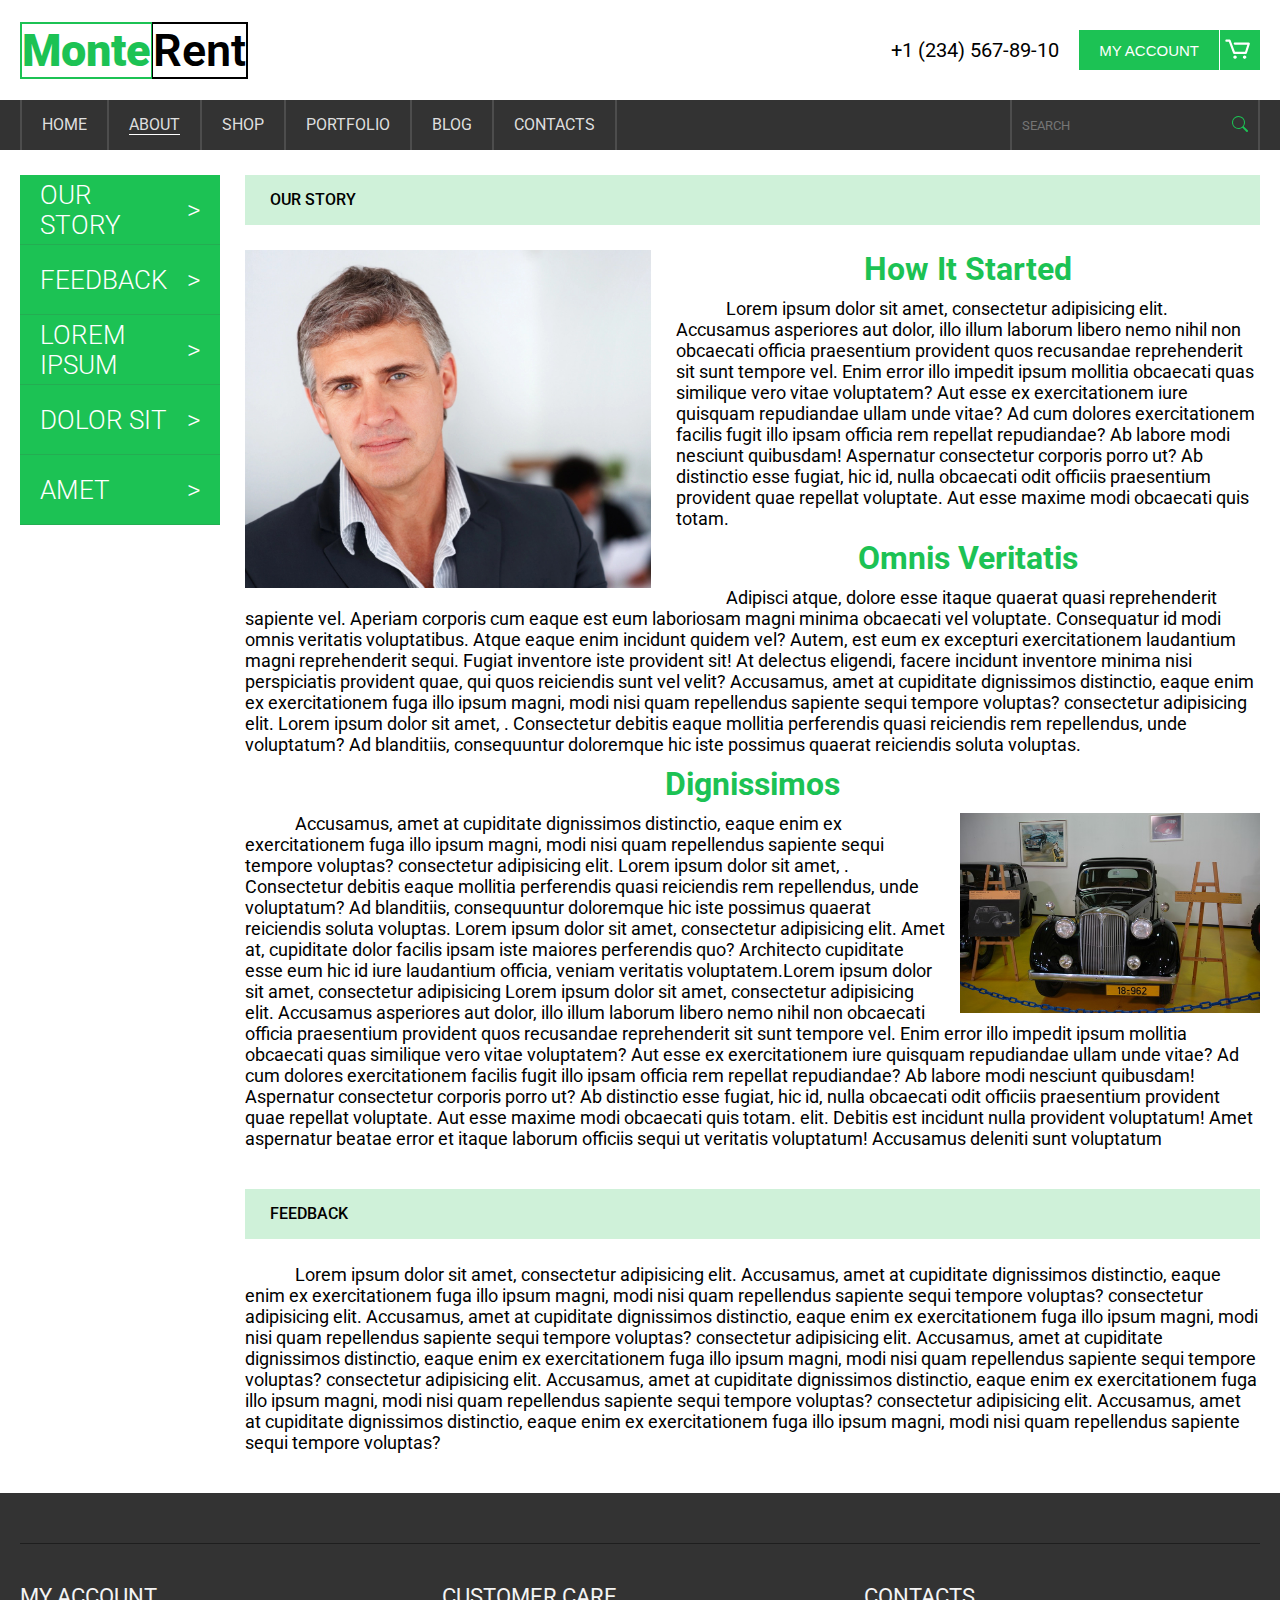
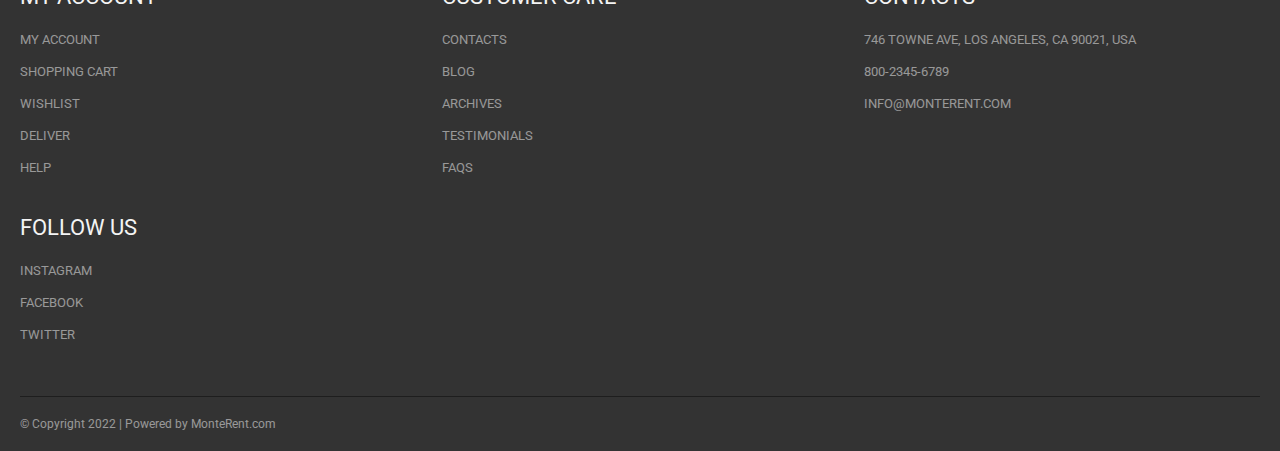
==== about.html @ 66246484 "making about-page" ====
<!DOCTYPE html>
<html lang="en">
<head>
    <meta charset="UTF-8">
    <title>About</title>
    <link href="style/about.css" rel="stylesheet">
    <link rel="preconnect" href="https://fonts.googleapis.com">
    <link rel="preconnect" href="https://fonts.gstatic.com" crossorigin>
    <link href="https://fonts.googleapis.com/css2?family=Roboto:ital,wght@0,100;0,300;0,400;0,500;0,700;0,900;1,100;1,300;1,400;1,500;1,700;1,900&display=swap" rel="stylesheet">
</head>
<body>

<header class="header">

    <div class="container">

        <div class="header__upper">

            <a class="link" href="#">
                <div class="logo">
                    <div class="logo__part-monte">Monte</div>
                    <div class="logo__part-rent">Rent</div>
                </div>
            </a>

            <div class="header__info">

                <a class="link" href="#">
                    <div class="header__tel  hover">
                        +1 (234) 567-89-10
                    </div>
                </a>

                <div class="header__buttons">

                    <button class="header__acc-button  green-button">
                        <a class="link" href="#">
                            <p class="green-button__text">my account</p>
                        </a>
                    </button>

                    <button class="header__cart-button  green-button">
                        <a class="link" href="#">
                            <svg class="green-button__svg"
                                 xmlns="http://www.w3.org/2000/svg"
                                 width="40" height="40"
                                 viewBox="-20 -10 150 120">
                                <path d="M91.8 27.3 81.1 61c-.8 2.4-2.9 4-5.4 4H34.4c-2.4 0-4.7-1.5-5.5-3.7L13.1 19H4c-2.2 0-4-1.8-4-4s1.8-4 4-4h11.9c1.7 0 3.2 1.1 3.8 2.7L36 57h38l8.5-27H35.4c-2.2 0-4-1.8-4-4s1.8-4 4-4H88c1.3 0 2.5.7 3.2 1.7.8 1 1 2.4.6 3.6zm-55.4 43c-1.7 0-3.4.7-4.6 1.9-1.2 1.2-1.9 2.9-1.9 4.6 0 1.7.7 3.4 1.9 4.6 1.2 1.2 2.9 1.9 4.6 1.9s3.4-.7 4.6-1.9c1.2-1.2 1.9-2.9 1.9-4.6 0-1.7-.7-3.4-1.9-4.6-1.2-1.2-2.9-1.9-4.6-1.9zm35.9 0c-1.7 0-3.4.7-4.6 1.9s-1.9 2.9-1.9 4.6c0 1.7.7 3.4 1.9 4.6 1.2 1.2 2.9 1.9 4.6 1.9 1.7 0 3.4-.7 4.6-1.9 1.2-1.2 1.9-2.9 1.9-4.6 0-1.7-.7-3.4-1.9-4.6s-2.9-1.9-4.6-1.9z"/>
                            </svg>
                        </a>
                    </button>

                </div>

            </div>

        </div>

    </div>



    <div class="header__lower">
        <div class="container">
            <div class="header__lower-inner">


                <nav class="menu">
                    <ul class="menu-list  ul">
                        <li class="menu__item">
                            <a class="link" href="home.html">home</a>
                            <div class="menu__link-underline">
                            </div>
                        </li>
                        <li class="menu__item">
                            <a class="link" href="#">about</a>
                            <div class="menu__link-underline
                                        menu__link-underline--active"></div>
                        </li>
                        <li class="menu__item">
                            <a class="link" href="#">shop</a>
                            <div class="menu__link-underline"></div>
                        </li>
                        <li class="menu__item">
                            <a class="link" href="#">portfolio</a>
                            <div class="menu__link-underline"></div>
                        </li>
                        <li class="menu__item">
                            <a class="link" href="#">blog</a>
                            <div class="menu__link-underline"></div>
                        </li>
                        <li class="menu__item  menu__last-item">
                            <a class="link" href="#">contacts</a>
                            <div class="menu__link-underline"></div>
                        </li>
                    </ul>
                </nav>


                <div class="header__form">
                    <input class="header__search-input" placeholder="SEARCH">
                    <svg class="header__magnifier-icon hover"
                         xmlns="http://www.w3.org/2000/svg"
                         width="18" height="18"
                         fill="#1cc254" viewBox="0 0 18 18">
                        <path d="M11.742 10.344a6.5 6.5 0 1 0-1.397 1.398h-.001c.03.04.062.078.098.115l3.85 3.85a1 1 0 0 0 1.415-1.414l-3.85-3.85a1.007 1.007 0 0 0-.115-.1zM12 6.5a5.5 5.5 0 1 1-11 0 5.5 5.5 0 0 1 11 0z" />
                    </svg>
                </div>

            </div>
        </div>
    </div>
</header>




<div class="container">
    <section class="main">

        <div class="main__vertical-menu-wrapper">
            <div class="vertical-menu  main__vertical-menu">

                <a class="link" href="#">
                    <div class="vertical-menu__item">
                        <p class="vertical-menu__item-title">our story</p>
                        <p class="vertical-menu__arrow">></p>
                    </div>
                </a>

                <a class="link" href="#">
                    <div class="vertical-menu__item">
                        <p class="vertical-menu__item-title">feedback</p>
                        <p class="vertical-menu__arrow">></p>
                    </div>
                </a>

                <a class="link" href="#">
                    <div class="vertical-menu__item">
                        <p class="vertical-menu__item-title">lorem ipsum</p>
                        <p class="vertical-menu__arrow">></p>
                    </div>
                </a>

                <a class="link" href="#">
                    <div class="vertical-menu__item">
                        <p class="vertical-menu__item-title">dolor sit</p>
                        <p class="vertical-menu__arrow">></p>
                    </div>
                </a>

                <a class="link" href="#">
                    <div class="vertical-menu__item">
                        <p class="vertical-menu__item-title">amet</p>
                        <p class="vertical-menu__arrow">></p>
                    </div>
                </a>


            </div>
        </div>


        <div class="main__content" >

            <section class="main__content-section">
                <div class="topic-label">our story</div>
                <img class="main__person-img" src="img/man.jpg">
                <h1 class="main__text-heading">How It Started</h1>
                <p class="main__text">
                    Lorem ipsum dolor sit amet, consectetur adipisicing elit. Accusamus asperiores aut dolor, illo illum laborum libero nemo nihil non obcaecati officia praesentium provident quos recusandae reprehenderit sit sunt tempore vel.
                    Enim error illo impedit ipsum mollitia obcaecati quas similique vero vitae voluptatem? Aut esse ex exercitationem iure quisquam repudiandae ullam unde vitae?
                    Ad cum dolores exercitationem facilis fugit illo ipsam officia rem repellat repudiandae? Ab labore modi nesciunt quibusdam! Aspernatur consectetur corporis porro ut?
                    Ab distinctio esse fugiat, hic id, nulla obcaecati odit officiis praesentium provident quae repellat voluptate. Aut esse maxime modi obcaecati quis totam.
                </p>
                <h1 class="main__text-heading">Omnis Veritatis</h1>
                <p class="main__text">
                    Adipisci atque, dolore esse itaque quaerat quasi reprehenderit sapiente vel. Aperiam corporis cum eaque est eum laboriosam magni minima obcaecati vel voluptate.
                    Consequatur id modi omnis veritatis voluptatibus. Atque eaque enim incidunt quidem vel? Autem, est eum ex excepturi exercitationem laudantium magni reprehenderit sequi.
                    Fugiat inventore iste provident sit! At delectus eligendi, facere incidunt inventore minima nisi perspiciatis provident quae, qui quos reiciendis sunt vel velit?
                    Accusamus, amet at cupiditate dignissimos distinctio, eaque enim ex exercitationem fuga illo ipsum magni, modi nisi quam repellendus sapiente sequi tempore voluptas?
                    consectetur adipisicing elit. Lorem ipsum dolor sit amet, . Consectetur debitis eaque mollitia perferendis quasi reiciendis rem repellendus, unde voluptatum? Ad blanditiis, consequuntur doloremque hic iste possimus quaerat reiciendis soluta voluptas.
                </p>

                <h1 class="main__text-heading">Dignissimos</h1>
                <img class="main__old-auto-img" src="img/oldAuto.jpg">
                <p class="main__text">
                    Accusamus, amet at cupiditate dignissimos distinctio, eaque enim ex exercitationem fuga illo ipsum magni, modi nisi quam repellendus sapiente sequi tempore voluptas?
                    consectetur adipisicing elit. Lorem ipsum dolor sit amet, . Consectetur debitis eaque mollitia perferendis quasi reiciendis rem repellendus, unde voluptatum? Ad blanditiis, consequuntur doloremque hic iste possimus quaerat reiciendis soluta voluptas.
                    Lorem ipsum dolor sit amet, consectetur adipisicing elit. Amet at, cupiditate dolor facilis ipsam iste maiores perferendis quo? Architecto cupiditate esse eum hic id iure laudantium officia, veniam veritatis voluptatem.Lorem ipsum dolor sit amet, consectetur adipisicing
                    Lorem ipsum dolor sit amet, consectetur adipisicing elit. Accusamus asperiores aut dolor, illo illum laborum libero nemo nihil non obcaecati officia praesentium provident quos recusandae reprehenderit sit sunt tempore vel.
                    Enim error illo impedit ipsum mollitia obcaecati quas similique vero vitae voluptatem? Aut esse ex exercitationem iure quisquam repudiandae ullam unde vitae?
                    Ad cum dolores exercitationem facilis fugit illo ipsam officia rem repellat repudiandae? Ab labore modi nesciunt quibusdam! Aspernatur consectetur corporis porro ut?
                    Ab distinctio esse fugiat, hic id, nulla obcaecati odit officiis praesentium provident quae repellat voluptate. Aut esse maxime modi obcaecati quis totam.
                    elit. Debitis est incidunt nulla provident voluptatum! Amet aspernatur beatae error et itaque laborum officiis sequi ut veritatis voluptatum! Accusamus deleniti sunt voluptatum
                </p>

            </section>

            <section class="main__content-section">
                <div class="topic-label">feedback</div>
                <p class="main__text">
                    Lorem ipsum dolor sit amet, consectetur adipisicing elit. Accusamus, amet at cupiditate dignissimos distinctio, eaque enim ex exercitationem fuga illo ipsum magni, modi nisi quam repellendus sapiente sequi tempore voluptas?
                    consectetur adipisicing elit. Accusamus, amet at
                    cupiditate dignissimos distinctio, eaque enim ex
                    exercitationem fuga illo ipsum magni, modi nisi quam
                    repellendus sapiente sequi tempore voluptas? consectetur
                    adipisicing elit. Accusamus, amet at cupiditate dignissimos distinctio, eaque enim ex exercitationem fuga illo ipsum magni, modi nisi quam repellendus sapiente sequi tempore voluptas? consectetur adipisicing elit. Accusamus, amet at cupiditate dignissimos distinctio, eaque enim ex exercitationem fuga illo ipsum magni, modi nisi quam repellendus sapiente sequi tempore voluptas? consectetur adipisicing elit. Accusamus, amet at cupiditate dignissimos distinctio, eaque enim ex exercitationem fuga illo ipsum magni, modi nisi quam repellendus sapiente sequi tempore voluptas?
                </p>
            </section>

        </div>


    </section>
</div>






<footer class="footer">
    <div class="container">
        <div class="footer__inner">

            <div class="footer__column">
                <div class="footer__list-label">my account</div>

                <ul class="footer__list ul">
                    <li class="footer__list-item">
                        <a class="link" href="#">my account</a>
                    </li>
                    <li class="footer__list-item">
                        <a class="link" href="#">shopping cart</a>
                    </li>
                    <li class="footer__list-item">
                        <a class="link" href="#">wishlist</a>
                    </li>
                    <li class="footer__list-item">
                        <a class="link" href="#">deliver</a>
                    </li>
                    <li class="footer__list-item">
                        <a class="link" href="#">help</a>
                    </li>
                </ul>
            </div>

            <div class="footer__column">
                <div class="footer__list-label">customer care</div>

                <ul class="footer__list  ul">
                    <li class="footer__list-item">
                        <a class="link" href="#">contacts</a>
                    </li>
                    <li class="footer__list-item">
                        <a class="link" href="#">blog</a>
                    </li>
                    <li class="footer__list-item">
                        <a class="link" href="#">archives</a>
                    </li>
                    <li class="footer__list-item">
                        <a class="link" href="#">testimonials</a>
                    </li>
                    <li class="footer__list-item">
                        <a class="link" href="#">faqs</a>
                    </li>
                </ul>
            </div>

            <div class="footer__column">
                <div class="footer__list-label">contacts</div>

                <ul class="footer__list  ul">
                    <li class="footer__list-item">
                        <a class="link" href="#">746 Towne Ave, Los Angeles, CA 90021, USA</a>
                    </li>
                    <li class="footer__list-item">
                        <a class="link" href="#">800-2345-6789</a>
                    </li>
                    <li class="footer__list-item">
                        <a class="link" href="#">info@monterent.com</a>
                    </li>
                </ul>
            </div>

            <div class="footer__column">
                <div class="footer__list-label">follow us</div>

                <ul class="footer__list  ul">
                    <li class="footer__list-item">
                        <a class="link" href="#">instagram</a>
                    </li>
                    <li class="footer__list-item">
                        <a class="link" href="#">facebook</a>
                    </li>
                    <li class="footer__list-item">
                        <a class="link" href="#">twitter</a>
                    </li>
                </ul>
            </div>

        </div>

        <div class="footer__copyright">
            © Copyright 2022 | Powered by MonteRent.com
        </div>
    </div>
</footer>

</body>
</html>
---- style/about.css ----
@import url(elements.css);



.main {
    display: grid;
    grid-template-columns: 200px 1fr;
    column-gap: 25px;
}
    .main__vertical-menu {
        position: sticky;
        top: 25px;
        padding-bottom: 50px;
    }

    .main__content {
    }
        .main__content-section {
            display: inline-block;
            padding-bottom: 30px;
            width: 100%;
        }

            .main__person-img {
                float: left;
                width: 40%;
                min-width: 300px;
                object-fit: cover;
                margin-right:  25px;
            }

            .main__old-auto-img {
                float: right;
                width: 300px;
                object-fit: cover;
                margin-left: 15px;
            }

            .main__text-heading {
                color: #1cc254;
                text-align: center;
                margin-top: 0;
                margin-bottom: 10px
            }

            .main__text {
                text-indent: 50px;
                font-size: 18px;
                margin-top: 0;
                margin-bottom: 10px

            }
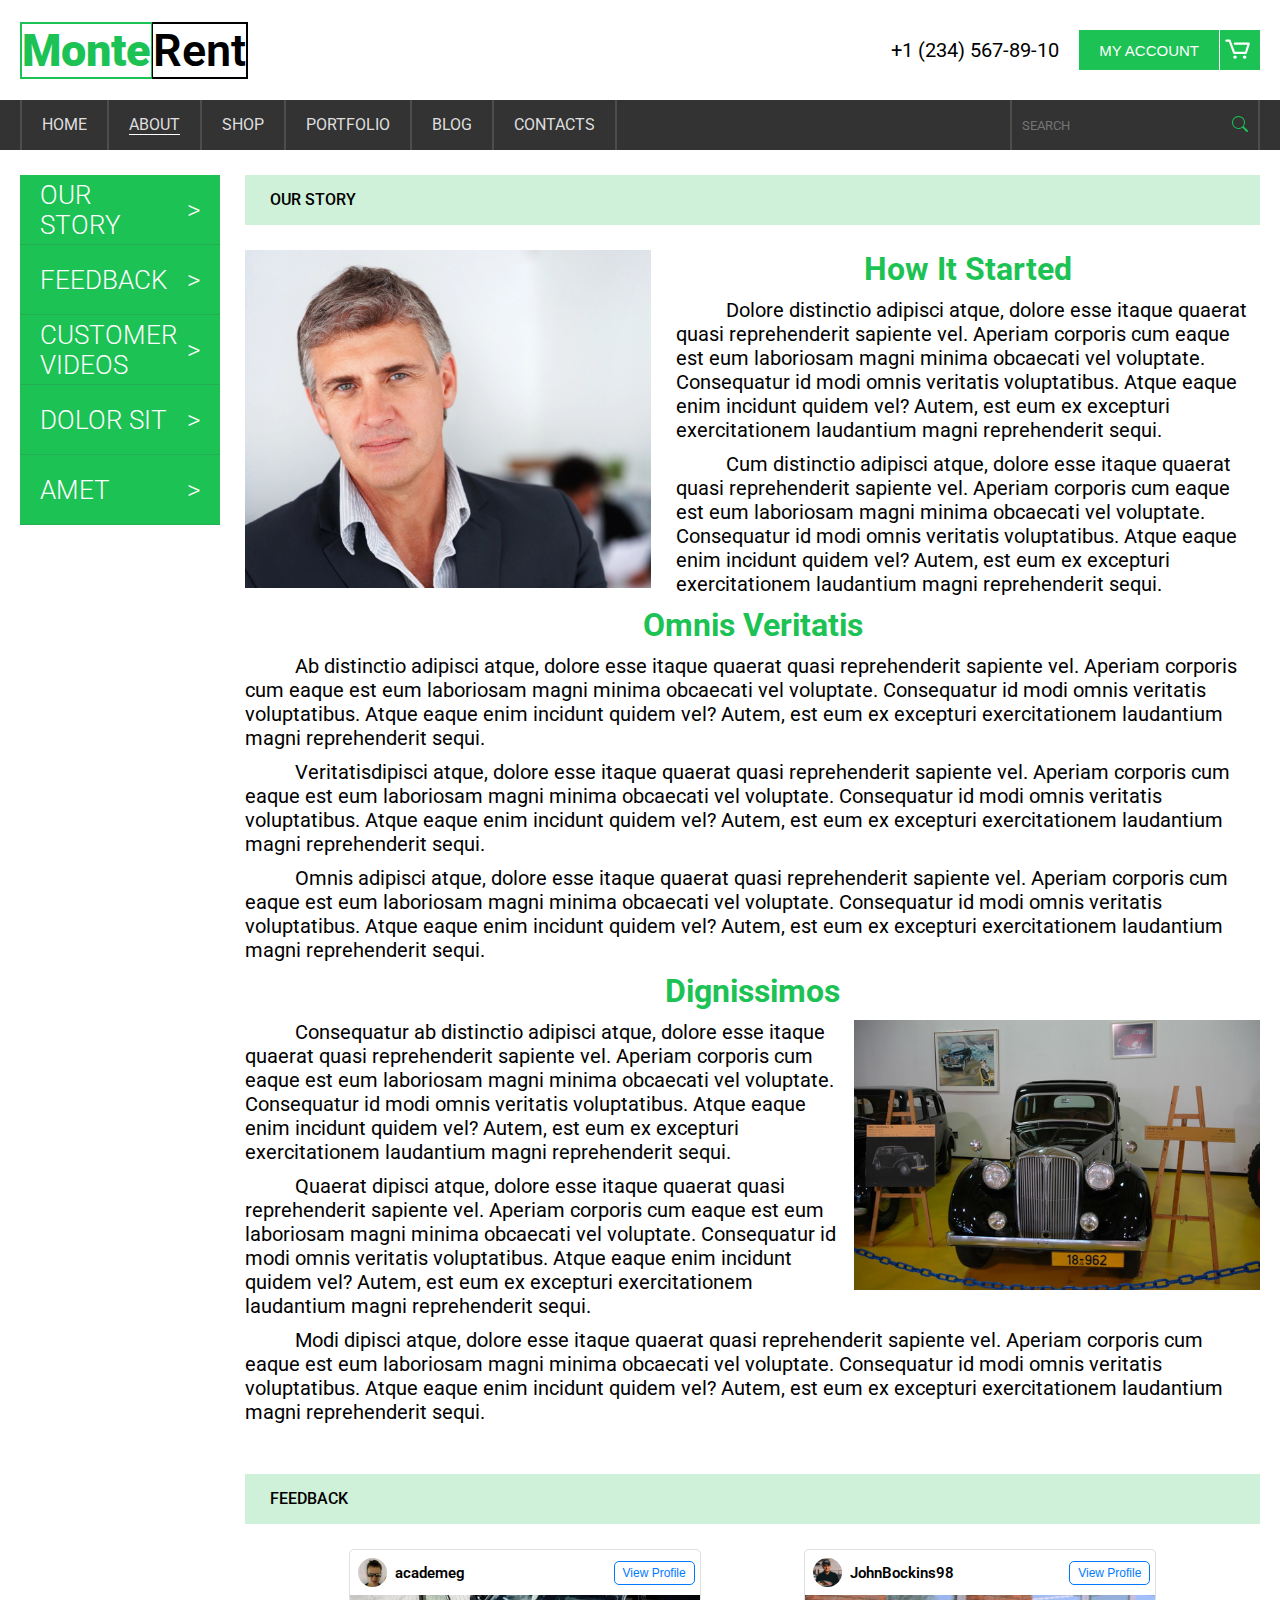
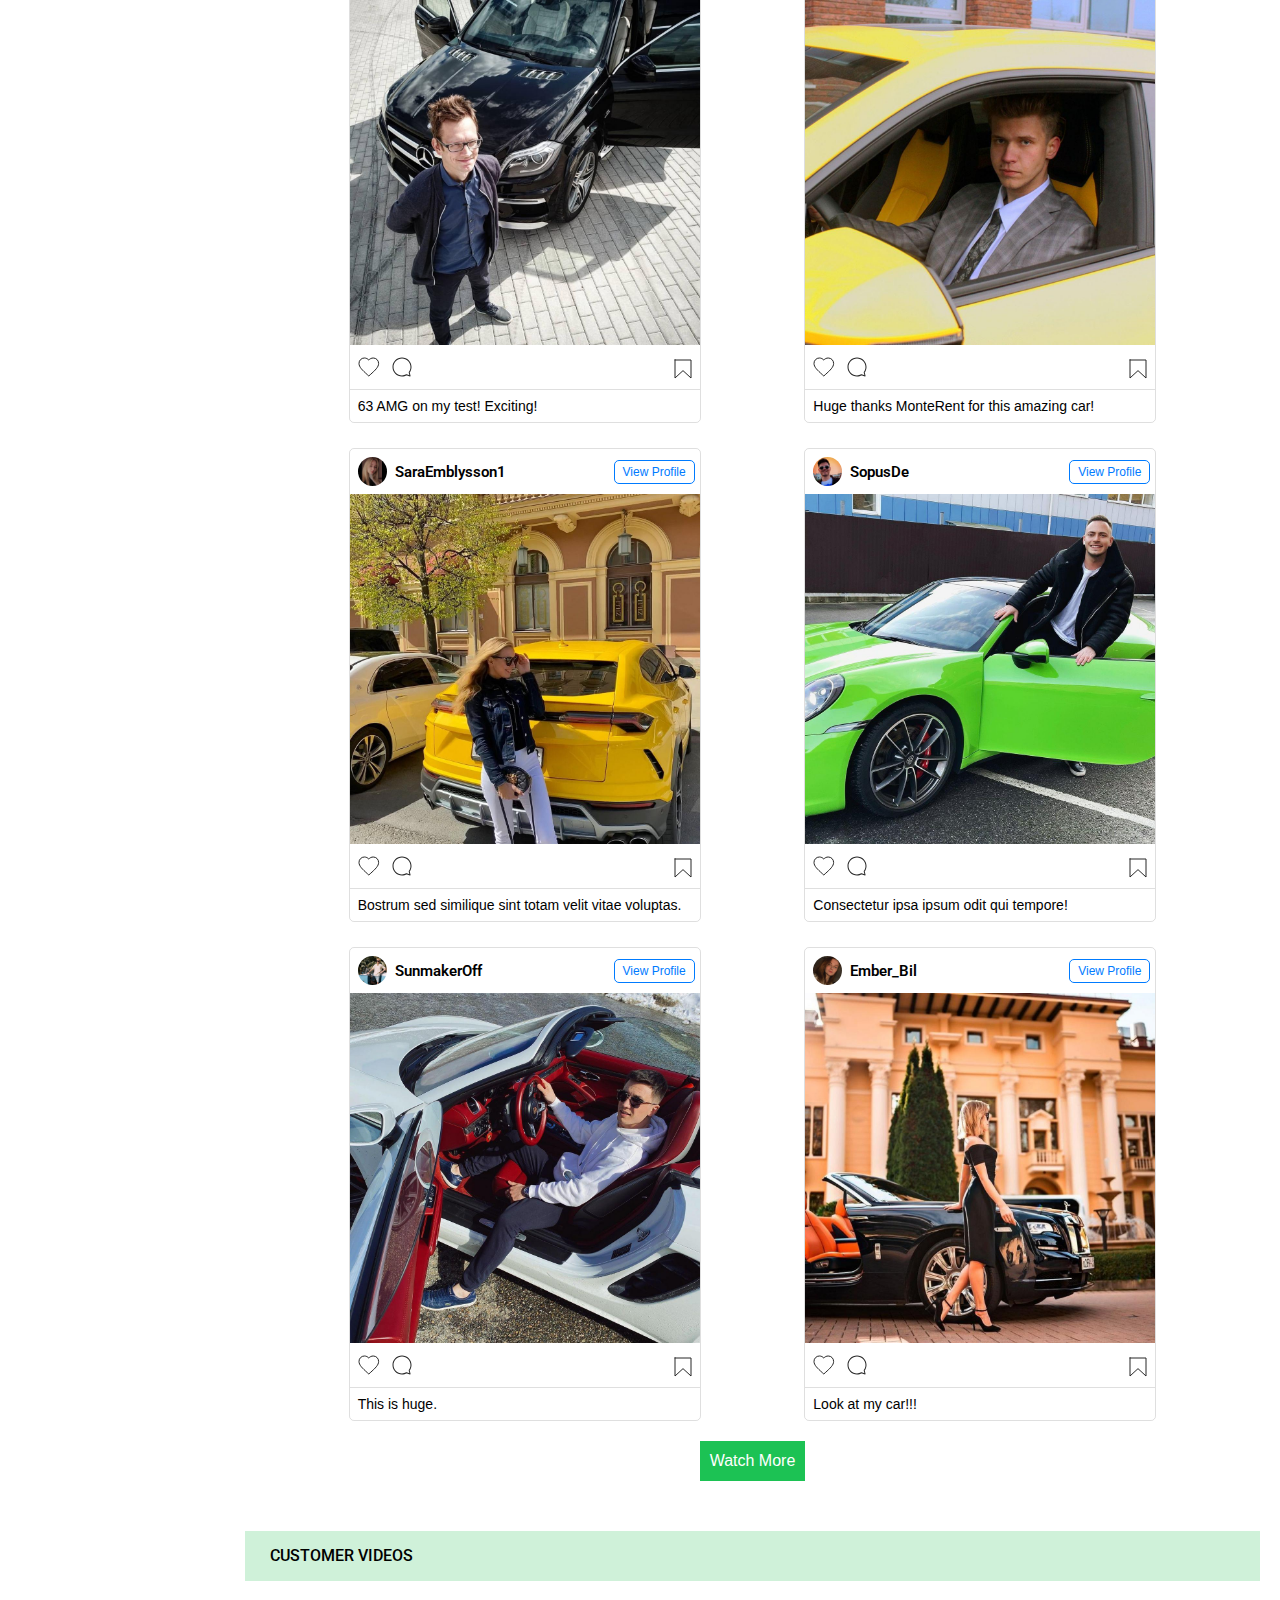
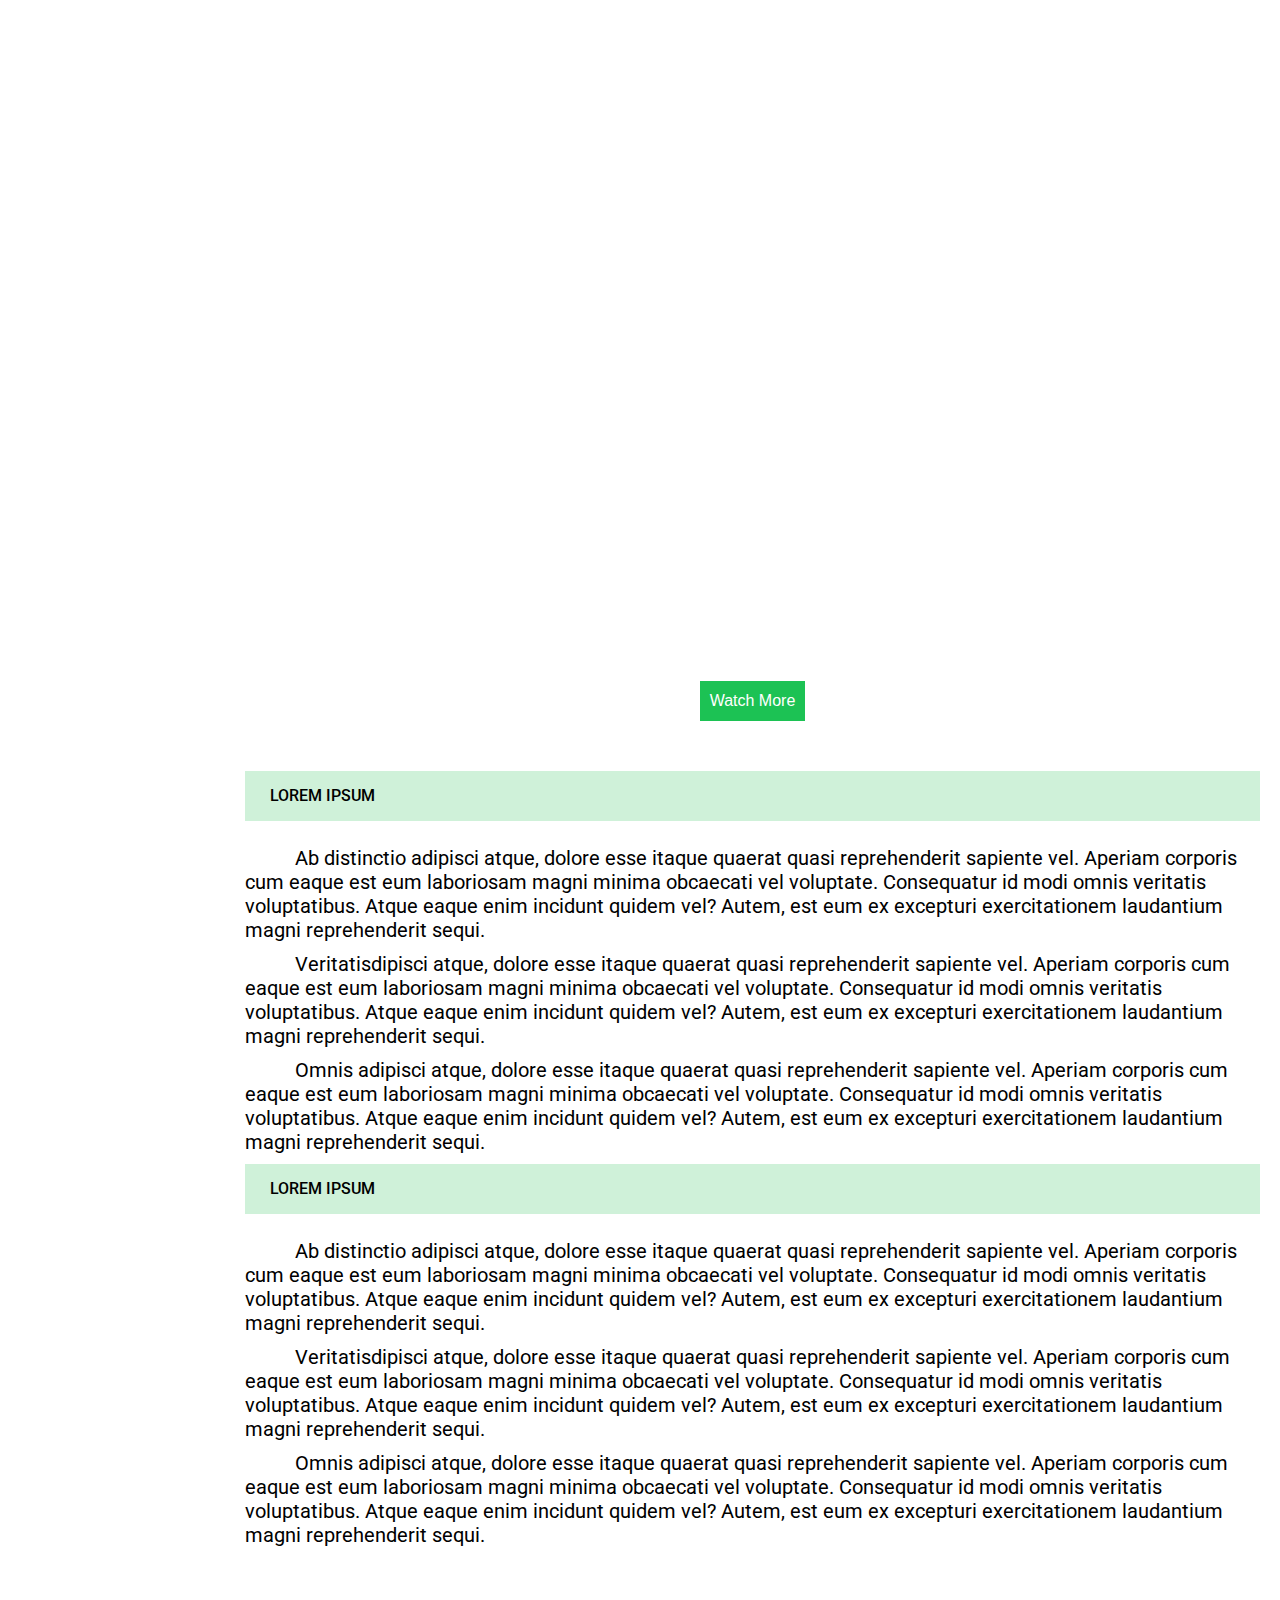
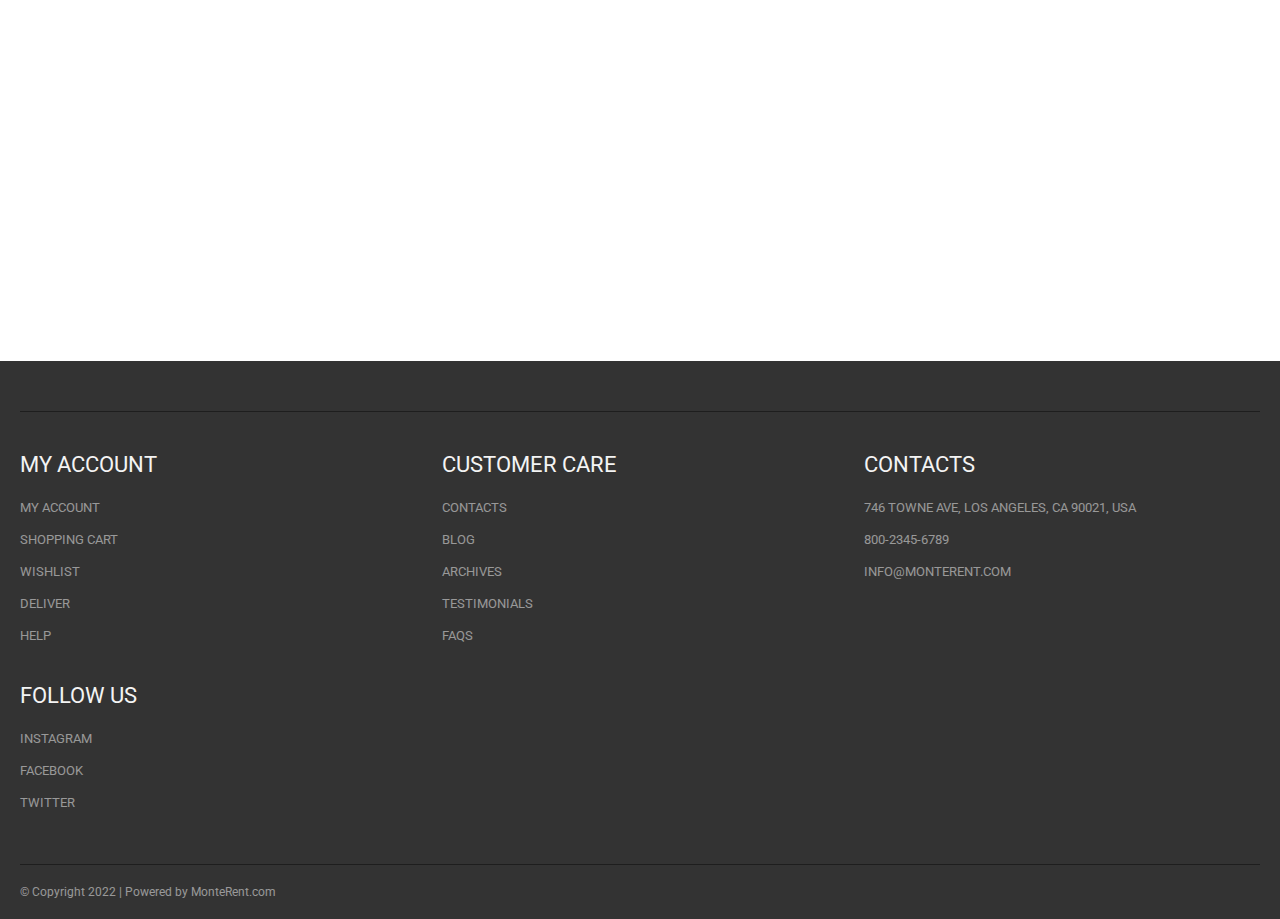
==== commit 6463f393: "changes of 24.11" ====
--- a/about.html
+++ b/about.html
@@ -137,7 +137,9 @@
 
                 <a class="link" href="#">
                     <div class="vertical-menu__item">
-                        <p class="vertical-menu__item-title">lorem ipsum</p>
+                        <p class="vertical-menu__item-title">
+                            customer videos
+                        </p>
                         <p class="vertical-menu__arrow">></p>
                     </div>
                 </a>
@@ -161,53 +163,353 @@
         </div>
 
 
-        <div class="main__content" >
-
-            <section class="main__content-section">
-                <div class="topic-label">our story</div>
-                <img class="main__person-img" src="img/man.jpg">
-                <h1 class="main__text-heading">How It Started</h1>
-                <p class="main__text">
-                    Lorem ipsum dolor sit amet, consectetur adipisicing elit. Accusamus asperiores aut dolor, illo illum laborum libero nemo nihil non obcaecati officia praesentium provident quos recusandae reprehenderit sit sunt tempore vel.
-                    Enim error illo impedit ipsum mollitia obcaecati quas similique vero vitae voluptatem? Aut esse ex exercitationem iure quisquam repudiandae ullam unde vitae?
-                    Ad cum dolores exercitationem facilis fugit illo ipsam officia rem repellat repudiandae? Ab labore modi nesciunt quibusdam! Aspernatur consectetur corporis porro ut?
-                    Ab distinctio esse fugiat, hic id, nulla obcaecati odit officiis praesentium provident quae repellat voluptate. Aut esse maxime modi obcaecati quis totam.
-                </p>
-                <h1 class="main__text-heading">Omnis Veritatis</h1>
-                <p class="main__text">
-                    Adipisci atque, dolore esse itaque quaerat quasi reprehenderit sapiente vel. Aperiam corporis cum eaque est eum laboriosam magni minima obcaecati vel voluptate.
-                    Consequatur id modi omnis veritatis voluptatibus. Atque eaque enim incidunt quidem vel? Autem, est eum ex excepturi exercitationem laudantium magni reprehenderit sequi.
-                    Fugiat inventore iste provident sit! At delectus eligendi, facere incidunt inventore minima nisi perspiciatis provident quae, qui quos reiciendis sunt vel velit?
-                    Accusamus, amet at cupiditate dignissimos distinctio, eaque enim ex exercitationem fuga illo ipsum magni, modi nisi quam repellendus sapiente sequi tempore voluptas?
-                    consectetur adipisicing elit. Lorem ipsum dolor sit amet, . Consectetur debitis eaque mollitia perferendis quasi reiciendis rem repellendus, unde voluptatum? Ad blanditiis, consequuntur doloremque hic iste possimus quaerat reiciendis soluta voluptas.
-                </p>
-
-                <h1 class="main__text-heading">Dignissimos</h1>
-                <img class="main__old-auto-img" src="img/oldAuto.jpg">
-                <p class="main__text">
-                    Accusamus, amet at cupiditate dignissimos distinctio, eaque enim ex exercitationem fuga illo ipsum magni, modi nisi quam repellendus sapiente sequi tempore voluptas?
-                    consectetur adipisicing elit. Lorem ipsum dolor sit amet, . Consectetur debitis eaque mollitia perferendis quasi reiciendis rem repellendus, unde voluptatum? Ad blanditiis, consequuntur doloremque hic iste possimus quaerat reiciendis soluta voluptas.
-                    Lorem ipsum dolor sit amet, consectetur adipisicing elit. Amet at, cupiditate dolor facilis ipsam iste maiores perferendis quo? Architecto cupiditate esse eum hic id iure laudantium officia, veniam veritatis voluptatem.Lorem ipsum dolor sit amet, consectetur adipisicing
-                    Lorem ipsum dolor sit amet, consectetur adipisicing elit. Accusamus asperiores aut dolor, illo illum laborum libero nemo nihil non obcaecati officia praesentium provident quos recusandae reprehenderit sit sunt tempore vel.
-                    Enim error illo impedit ipsum mollitia obcaecati quas similique vero vitae voluptatem? Aut esse ex exercitationem iure quisquam repudiandae ullam unde vitae?
-                    Ad cum dolores exercitationem facilis fugit illo ipsam officia rem repellat repudiandae? Ab labore modi nesciunt quibusdam! Aspernatur consectetur corporis porro ut?
-                    Ab distinctio esse fugiat, hic id, nulla obcaecati odit officiis praesentium provident quae repellat voluptate. Aut esse maxime modi obcaecati quis totam.
-                    elit. Debitis est incidunt nulla provident voluptatum! Amet aspernatur beatae error et itaque laborum officiis sequi ut veritatis voluptatum! Accusamus deleniti sunt voluptatum
-                </p>
-
-            </section>
-
-            <section class="main__content-section">
-                <div class="topic-label">feedback</div>
-                <p class="main__text">
-                    Lorem ipsum dolor sit amet, consectetur adipisicing elit. Accusamus, amet at cupiditate dignissimos distinctio, eaque enim ex exercitationem fuga illo ipsum magni, modi nisi quam repellendus sapiente sequi tempore voluptas?
-                    consectetur adipisicing elit. Accusamus, amet at
-                    cupiditate dignissimos distinctio, eaque enim ex
-                    exercitationem fuga illo ipsum magni, modi nisi quam
-                    repellendus sapiente sequi tempore voluptas? consectetur
-                    adipisicing elit. Accusamus, amet at cupiditate dignissimos distinctio, eaque enim ex exercitationem fuga illo ipsum magni, modi nisi quam repellendus sapiente sequi tempore voluptas? consectetur adipisicing elit. Accusamus, amet at cupiditate dignissimos distinctio, eaque enim ex exercitationem fuga illo ipsum magni, modi nisi quam repellendus sapiente sequi tempore voluptas? consectetur adipisicing elit. Accusamus, amet at cupiditate dignissimos distinctio, eaque enim ex exercitationem fuga illo ipsum magni, modi nisi quam repellendus sapiente sequi tempore voluptas?
-                </p>
-            </section>
+        <div class="main__content">
+
+            <div class="topic-label">our story</div>
+
+            <div class="story-section">
+
+                <img class="story-section__owner-img" src="img/owner.jpg">
+
+                <h1 class="story-section__text-heading">How It Started</h1>
+
+                <p class="story-section__text">
+                    Dolore distinctio adipisci atque, dolore esse itaque quaerat
+                    quasi reprehenderit sapiente vel. Aperiam corporis cum eaque est eum laboriosam magni minima obcaecati vel voluptate.
+                    Consequatur id modi omnis veritatis voluptatibus. Atque eaque enim incidunt quidem vel? Autem, est eum ex excepturi exercitationem laudantium magni reprehenderit sequi.
+                </p>
+                <p class="story-section__text">
+                    Cum distinctio adipisci atque, dolore esse itaque quaerat
+                    quasi reprehenderit sapiente vel. Aperiam corporis cum eaque est eum laboriosam magni minima obcaecati vel voluptate.
+                    Consequatur id modi omnis veritatis voluptatibus. Atque eaque enim incidunt quidem vel? Autem, est eum ex excepturi exercitationem laudantium magni reprehenderit sequi.
+                </p>
+
+                <h1 class="story-section__text-heading">Omnis Veritatis</h1>
+
+                <p class="story-section__text">
+                    Ab distinctio adipisci atque, dolore esse itaque quaerat
+                    quasi reprehenderit sapiente vel. Aperiam corporis cum eaque est eum laboriosam magni minima obcaecati vel voluptate.
+                    Consequatur id modi omnis veritatis voluptatibus. Atque eaque enim incidunt quidem vel? Autem, est eum ex excepturi exercitationem laudantium magni reprehenderit sequi.
+                </p>
+                <p class="story-section__text">
+                    Veritatisdipisci atque, dolore esse itaque quaerat quasi
+                    reprehenderit sapiente vel. Aperiam corporis cum eaque est eum laboriosam magni minima obcaecati vel voluptate.
+                    Consequatur id modi omnis veritatis voluptatibus. Atque eaque enim incidunt quidem vel? Autem, est eum ex excepturi exercitationem laudantium magni reprehenderit sequi.
+                </p>
+                <p class="story-section__text">
+                    Omnis adipisci atque, dolore esse itaque quaerat quasi
+                    reprehenderit sapiente vel. Aperiam corporis cum eaque est eum laboriosam magni minima obcaecati vel voluptate.
+                    Consequatur id modi omnis veritatis voluptatibus. Atque eaque enim incidunt quidem vel? Autem, est eum ex excepturi exercitationem laudantium magni reprehenderit sequi.
+                </p>
+
+                <h1 class="story-section__text-heading">Dignissimos</h1>
+
+                <img class="story-section__car-img" src="img/oldAuto.jpg">
+
+                <p class="story-section__text">
+                    Consequatur ab distinctio adipisci atque, dolore esse
+                    itaque quaerat
+                    quasi reprehenderit sapiente vel. Aperiam corporis cum eaque est eum laboriosam magni minima obcaecati vel voluptate.
+                    Consequatur id modi omnis veritatis voluptatibus. Atque eaque enim incidunt quidem vel? Autem, est eum ex excepturi exercitationem laudantium magni reprehenderit sequi.
+                </p>
+                <p class="story-section__text">
+                    Quaerat dipisci atque, dolore esse itaque quaerat quasi
+                    reprehenderit sapiente vel. Aperiam corporis cum eaque est eum laboriosam magni minima obcaecati vel voluptate.
+                    Consequatur id modi omnis veritatis voluptatibus. Atque eaque enim incidunt quidem vel? Autem, est eum ex excepturi exercitationem laudantium magni reprehenderit sequi.
+                </p>
+                <p class="story-section__text">
+                    Modi dipisci atque, dolore esse itaque quaerat quasi
+                    reprehenderit sapiente vel. Aperiam corporis cum eaque est eum laboriosam magni minima obcaecati vel voluptate.
+                    Consequatur id modi omnis veritatis voluptatibus. Atque eaque enim incidunt quidem vel? Autem, est eum ex excepturi exercitationem laudantium magni reprehenderit sequi.
+                </p>
+
+            </div>
+
+
+            <div class="topic-label">feedback</div>
+
+            <div class="feedback-section">
+
+                <div class="ig-post">
+
+                    <div class="ig-post__header">
+                        <span class="ig-post__photo-nick-wrapper">
+                            <img class="ig-post__profile-photo"
+                                 src="img/profile-photo-1.jpg">
+                            <div class="ig-post__profile-nickname">
+                                academeg
+                            </div>
+                        </span>
+
+                        <button class="ig-post__view-profile-btn">
+                            View Profile
+                        </button>
+                    </div>
+
+                    <img class="ig-post__photo"
+                         src="img/feedback-photo-1.jpg">
+
+                    <div class="ig-post__buttons">
+                        <span class="ig-post__like-comment-wrapper">
+                            <img class="ig-post__like-btn" src="img/like-img.svg">
+                            <img class="ig--post__comment-btn"
+                                 src="img/comment-img.svg">
+                        </span>
+                        <img class="ig-post__bookmark-btn"
+                             src="img/bookmark-img.svg">
+                    </div>
+
+                    <div class="ig-post__description">
+                        63 AMG on my test! Exciting!
+                    </div>
+
+                </div>
+
+                <div class="ig-post">
+
+                    <div class="ig-post__header">
+                        <span class="ig-post__photo-nick-wrapper">
+                            <img class="ig-post__profile-photo"
+                                 src="img/profile-photo-3.jpg">
+                            <div class="ig-post__profile-nickname">
+                                JohnBockins98
+                            </div>
+                        </span>
+
+                        <button class="ig-post__view-profile-btn">
+                            View Profile
+                        </button>
+                    </div>
+
+                    <img class="ig-post__photo"
+                         src="img/feedback-photo-2.jpg">
+
+                    <div class="ig-post__buttons">
+                        <span class="ig-post__like-comment-wrapper">
+                            <img class="ig-post__like-btn" src="img/like-img.svg">
+                            <img class="ig--post__comment-btn"
+                                 src="img/comment-img.svg">
+                        </span>
+                        <img class="ig-post__bookmark-btn"
+                             src="img/bookmark-img.svg">
+                    </div>
+
+                    <div class="ig-post__description">
+                        Huge thanks MonteRent for this amazing car!
+                    </div>
+
+                </div>
+
+                <div class="ig-post">
+
+                    <div class="ig-post__header">
+                        <span class="ig-post__photo-nick-wrapper">
+                            <img class="ig-post__profile-photo"
+                                 src="img/profile-photo-4.jpg">
+                            <div class="ig-post__profile-nickname">
+                                SaraEmblysson1
+                            </div>
+                        </span>
+
+                        <button class="ig-post__view-profile-btn">
+                            View Profile
+                        </button>
+                    </div>
+
+                    <img class="ig-post__photo"
+                         src="img/feedback-photo-3.jpg">
+
+                    <div class="ig-post__buttons">
+                        <span class="ig-post__like-comment-wrapper">
+                            <img class="ig-post__like-btn" src="img/like-img.svg">
+                            <img class="ig--post__comment-btn"
+                                 src="img/comment-img.svg">
+                        </span>
+                        <img class="ig-post__bookmark-btn"
+                             src="img/bookmark-img.svg">
+                    </div>
+
+                    <div class="ig-post__description">
+                        Bostrum sed similique sint totam velit vitae voluptas.
+                    </div>
+
+                </div>
+
+                <div class="ig-post">
+
+                    <div class="ig-post__header">
+                        <span class="ig-post__photo-nick-wrapper">
+                            <img class="ig-post__profile-photo"
+                                 src="img/profile-photo-6.jpg">
+                            <div class="ig-post__profile-nickname">
+                                SopusDe
+                            </div>
+                        </span>
+
+                        <button class="ig-post__view-profile-btn">
+                            View Profile
+                        </button>
+                    </div>
+
+                    <img class="ig-post__photo"
+                         src="img/feedback-photo-4.jpg">
+
+                    <div class="ig-post__buttons">
+                        <span class="ig-post__like-comment-wrapper">
+                            <img class="ig-post__like-btn" src="img/like-img.svg">
+                            <img class="ig--post__comment-btn"
+                                 src="img/comment-img.svg">
+                        </span>
+                        <img class="ig-post__bookmark-btn"
+                             src="img/bookmark-img.svg">
+                    </div>
+
+                    <div class="ig-post__description">
+                        Consectetur ipsa ipsum odit qui tempore!
+                    </div>
+
+                </div>
+
+                <div class="ig-post">
+
+                    <div class="ig-post__header">
+                        <span class="ig-post__photo-nick-wrapper">
+                            <img class="ig-post__profile-photo"
+                                 src="img/profile-photo-2.jpg">
+                            <div class="ig-post__profile-nickname">
+                                SunmakerOff
+                            </div>
+                        </span>
+
+                        <button class="ig-post__view-profile-btn">
+                            View Profile
+                        </button>
+                    </div>
+
+                    <img class="ig-post__photo"
+                         src="img/feedback-photo-5.jpg">
+
+                    <div class="ig-post__buttons">
+                        <span class="ig-post__like-comment-wrapper">
+                            <img class="ig-post__like-btn" src="img/like-img.svg">
+                            <img class="ig--post__comment-btn"
+                                 src="img/comment-img.svg">
+                        </span>
+                        <img class="ig-post__bookmark-btn"
+                             src="img/bookmark-img.svg">
+                    </div>
+
+                    <div class="ig-post__description">
+                        This is huge.
+                    </div>
+
+                </div>
+
+                <div class="ig-post">
+
+                    <div class="ig-post__header">
+                        <span class="ig-post__photo-nick-wrapper">
+                            <img class="ig-post__profile-photo"
+                                 src="img/profile-photo-5.jpg">
+                            <div class="ig-post__profile-nickname">
+                                Ember_Bil
+                            </div>
+                        </span>
+
+                        <button class="ig-post__view-profile-btn">
+                            View Profile
+                        </button>
+                    </div>
+
+                    <img class="ig-post__photo"
+                         src="img/feedback-photo-6.jpg">
+
+                    <div class="ig-post__buttons">
+                        <span class="ig-post__like-comment-wrapper">
+                            <img class="ig-post__like-btn" src="img/like-img.svg">
+                            <img class="ig--post__comment-btn"
+                                 src="img/comment-img.svg">
+                        </span>
+                        <img class="ig-post__bookmark-btn"
+                             src="img/bookmark-img.svg">
+                    </div>
+
+                    <div class="ig-post__description">
+                        Look at my car!!!
+                    </div>
+
+                </div>
+            </div>
+
+            <div class="watch-more">
+                <button class="green-button  watch-more__button">
+                    Watch More
+                </button>
+            </div>
+
+
+
+            <div class="topic-label">Customer Videos</div>
+
+            <div class="videos-section">
+                <iframe width="560" height="315" src="https://www.youtube.com/embed/BVBIqx6OFTQ?controls=0" title="YouTube video player" frameborder="0" allow="accelerometer; autoplay; clipboard-write; encrypted-media; gyroscope; picture-in-picture" allowfullscreen></iframe>
+                <iframe width="560" height="315" src="https://www.youtube.com/embed/IKAE5waX6_M?controls=0" title="YouTube video player" frameborder="0" allow="accelerometer; autoplay; clipboard-write; encrypted-media; gyroscope; picture-in-picture" allowfullscreen></iframe>
+
+            </div>
+
+            <div class="watch-more">
+                <button class="green-button  watch-more__button">
+                    Watch More
+                </button>
+            </div>
+
+            <!--            хрень-->
+            <div class="topic-label">lorem ipsum</div>
+
+            <div>
+                <p class="story-section__text">
+                    Ab distinctio adipisci atque, dolore esse itaque quaerat
+                    quasi reprehenderit sapiente vel. Aperiam corporis cum eaque est eum laboriosam magni minima obcaecati vel voluptate.
+                    Consequatur id modi omnis veritatis voluptatibus. Atque eaque enim incidunt quidem vel? Autem, est eum ex excepturi exercitationem laudantium magni reprehenderit sequi.
+                </p>
+                <p class="story-section__text">
+                    Veritatisdipisci atque, dolore esse itaque quaerat quasi
+                    reprehenderit sapiente vel. Aperiam corporis cum eaque est eum laboriosam magni minima obcaecati vel voluptate.
+                    Consequatur id modi omnis veritatis voluptatibus. Atque eaque enim incidunt quidem vel? Autem, est eum ex excepturi exercitationem laudantium magni reprehenderit sequi.
+                </p>
+                <p class="story-section__text">
+                    Omnis adipisci atque, dolore esse itaque quaerat quasi
+                    reprehenderit sapiente vel. Aperiam corporis cum eaque est eum laboriosam magni minima obcaecati vel voluptate.
+                    Consequatur id modi omnis veritatis voluptatibus. Atque eaque enim incidunt quidem vel? Autem, est eum ex excepturi exercitationem laudantium magni reprehenderit sequi.
+                </p>
+            </div>
+
+            <div class="topic-label">lorem ipsum</div>
+
+            <div>
+                <p class="story-section__text">
+                    Ab distinctio adipisci atque, dolore esse itaque quaerat
+                    quasi reprehenderit sapiente vel. Aperiam corporis cum eaque est eum laboriosam magni minima obcaecati vel voluptate.
+                    Consequatur id modi omnis veritatis voluptatibus. Atque eaque enim incidunt quidem vel? Autem, est eum ex excepturi exercitationem laudantium magni reprehenderit sequi.
+                </p>
+                <p class="story-section__text">
+                    Veritatisdipisci atque, dolore esse itaque quaerat quasi
+                    reprehenderit sapiente vel. Aperiam corporis cum eaque est eum laboriosam magni minima obcaecati vel voluptate.
+                    Consequatur id modi omnis veritatis voluptatibus. Atque eaque enim incidunt quidem vel? Autem, est eum ex excepturi exercitationem laudantium magni reprehenderit sequi.
+                </p>
+                <p class="story-section__text">
+                    Omnis adipisci atque, dolore esse itaque quaerat quasi
+                    reprehenderit sapiente vel. Aperiam corporis cum eaque est eum laboriosam magni minima obcaecati vel voluptate.
+                    Consequatur id modi omnis veritatis voluptatibus. Atque eaque enim incidunt quidem vel? Autem, est eum ex excepturi exercitationem laudantium magni reprehenderit sequi.
+                </p>
+            </div>
+
+
+
+            <img class="img mask_02" src="img/test-img.jpg">
+
+
+
 
         </div>
 
--- a/style/about.css
+++ b/style/about.css
@@ -1,4 +1,7 @@
 @import url(elements.css);
+
+/*вынести это в элементы если надо*/
+
 
 
 
@@ -15,13 +18,12 @@
 
     .main__content {
     }
-        .main__content-section {
-            display: inline-block;
-            padding-bottom: 30px;
-            width: 100%;
+
+        .story-section {
+            margin-bottom: 50px;
         }
 
-            .main__person-img {
+            .story-section__owner-img {
                 float: left;
                 width: 40%;
                 min-width: 300px;
@@ -29,27 +31,58 @@
                 margin-right:  25px;
             }
 
-            .main__old-auto-img {
+            .story-section__car-img {
                 float: right;
-                width: 300px;
+                width: 40%;
                 object-fit: cover;
                 margin-left: 15px;
             }
 
-            .main__text-heading {
+            .story-section__text-heading {
                 color: #1cc254;
                 text-align: center;
                 margin-top: 0;
                 margin-bottom: 10px
             }
 
-            .main__text {
+            .story-section__text {
                 text-indent: 50px;
-                font-size: 18px;
+                font-size: 20px;
                 margin-top: 0;
                 margin-bottom: 10px
+            }
 
-            }
+
+        .feedback-section {
+            display: flex;
+            flex-wrap: wrap;
+            justify-content: space-evenly;
+            row-gap: 25px;
+        }
+
+
+        .videos-section {
+            display: flex;
+            justify-content: space-evenly;
+            flex-wrap: wrap;
+            row-gap: 25px;
+        }
+
+
+
+
+
+        .img {
+
+        }
+        .mask_02 {
+            -webkit-mask-image: url(https://daydream.ru/assets/app/img/img_mask_02.svg);
+            mask-image: url(https://daydream.ru/assets/app/img/img_mask_02.svg);
+            -webkit-mask-repeat: no-repeat;
+            mask-repeat: no-repeat;
+            -webkit-mask-size: 100%;
+            mask-size: 100%;
+        }
 
 
 
@@ -58,3 +91,4 @@
 
 
 
+
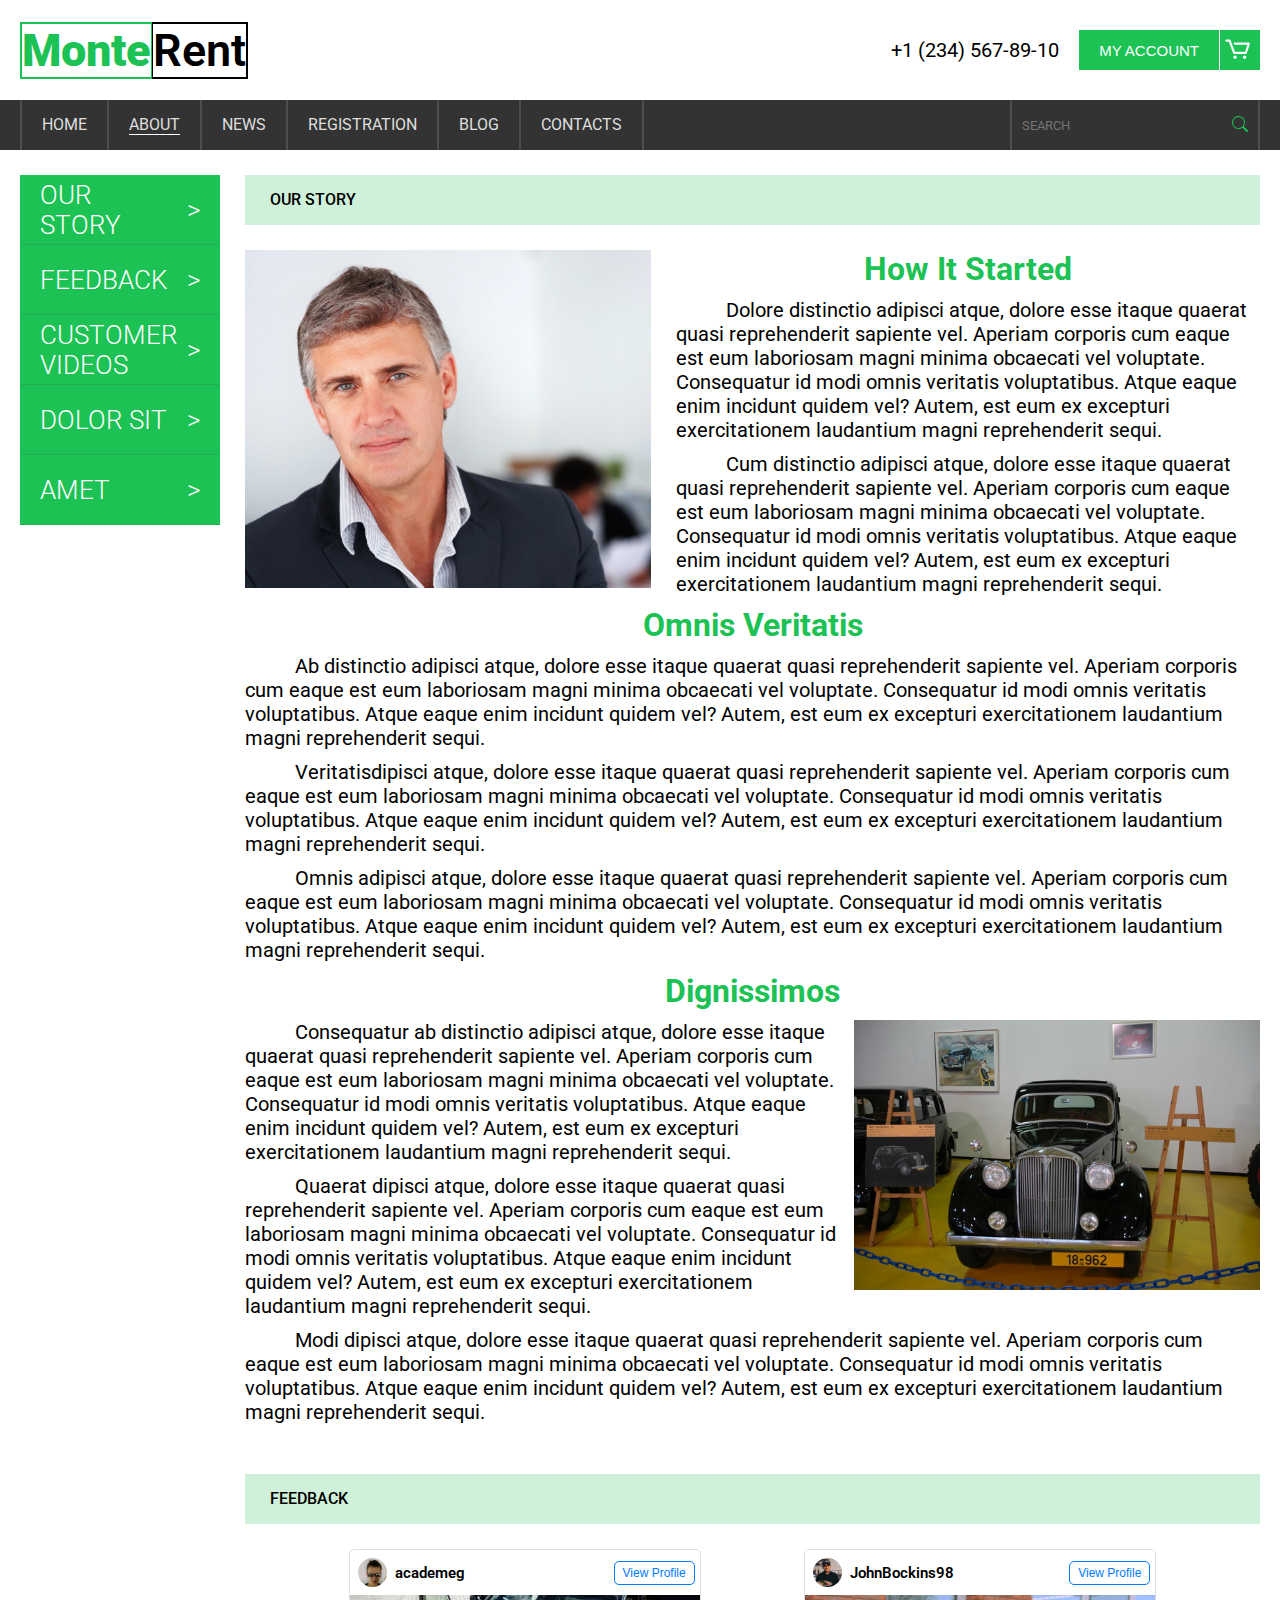
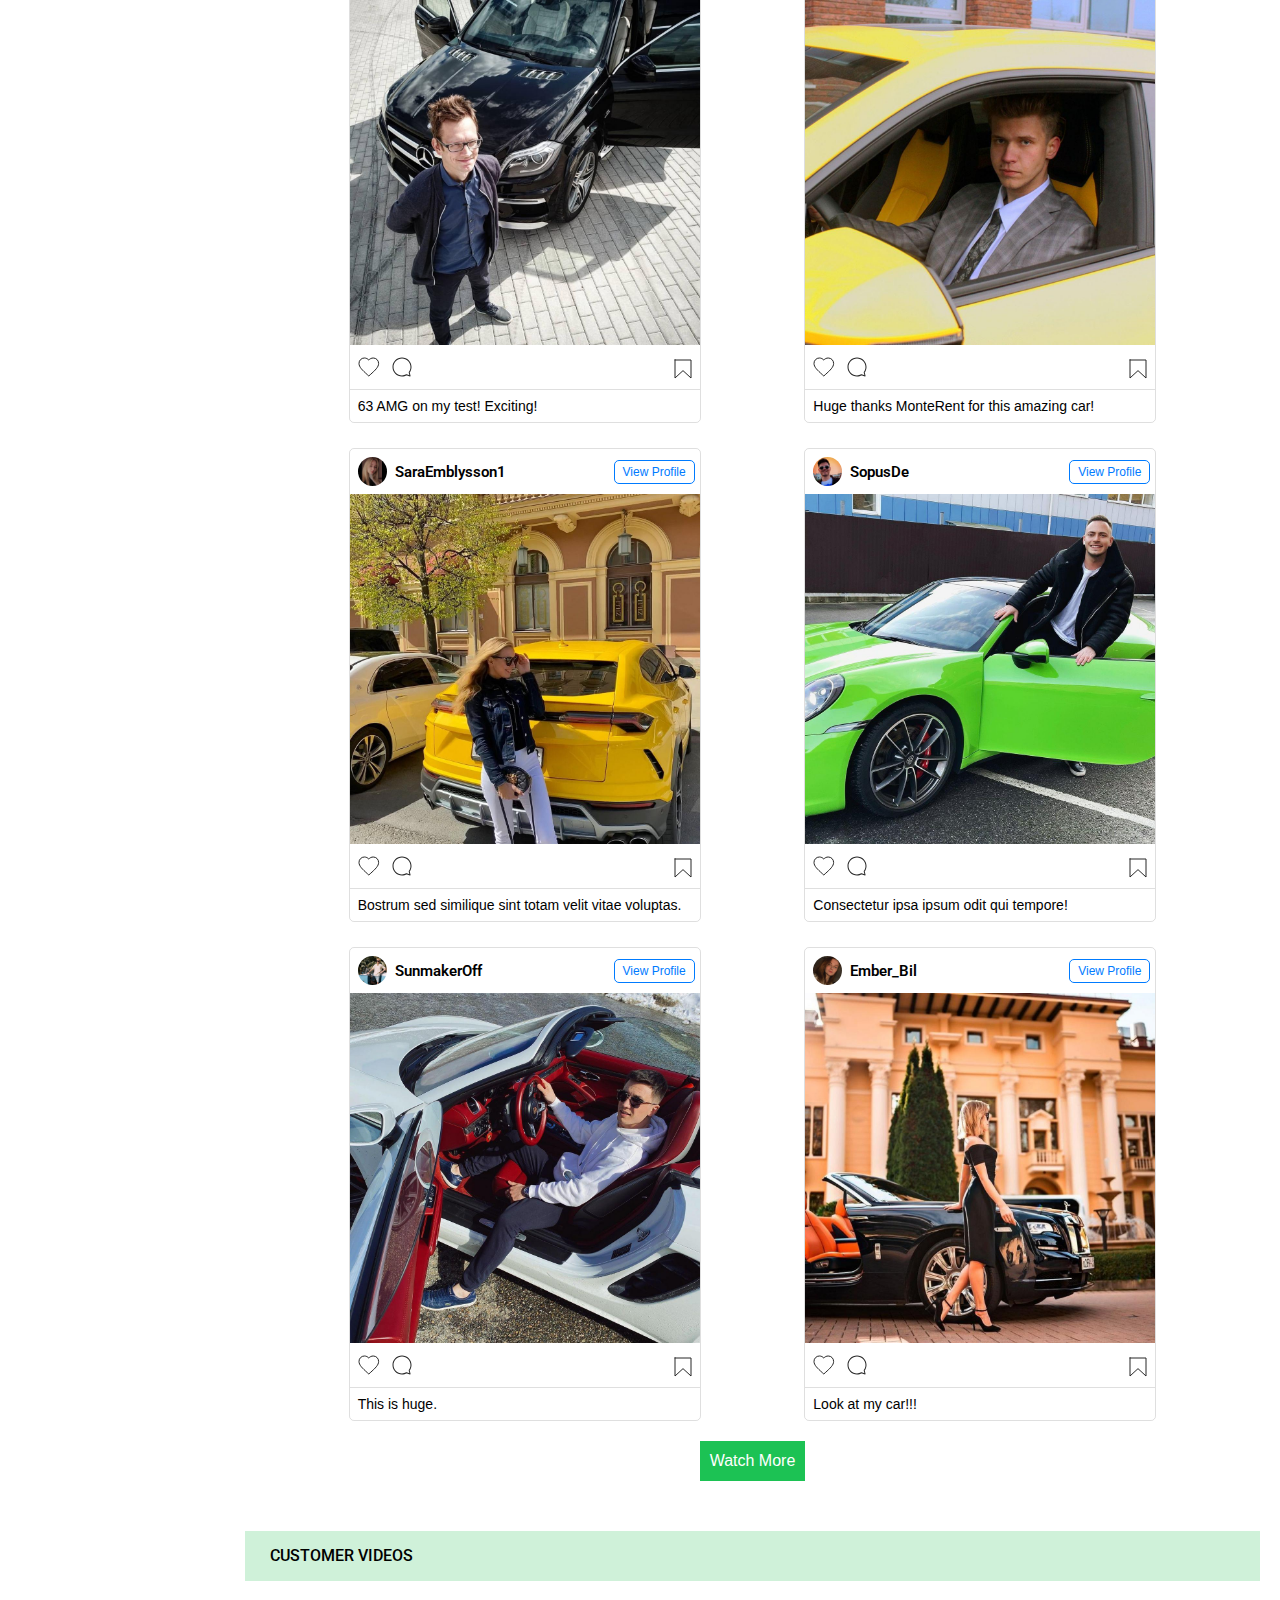
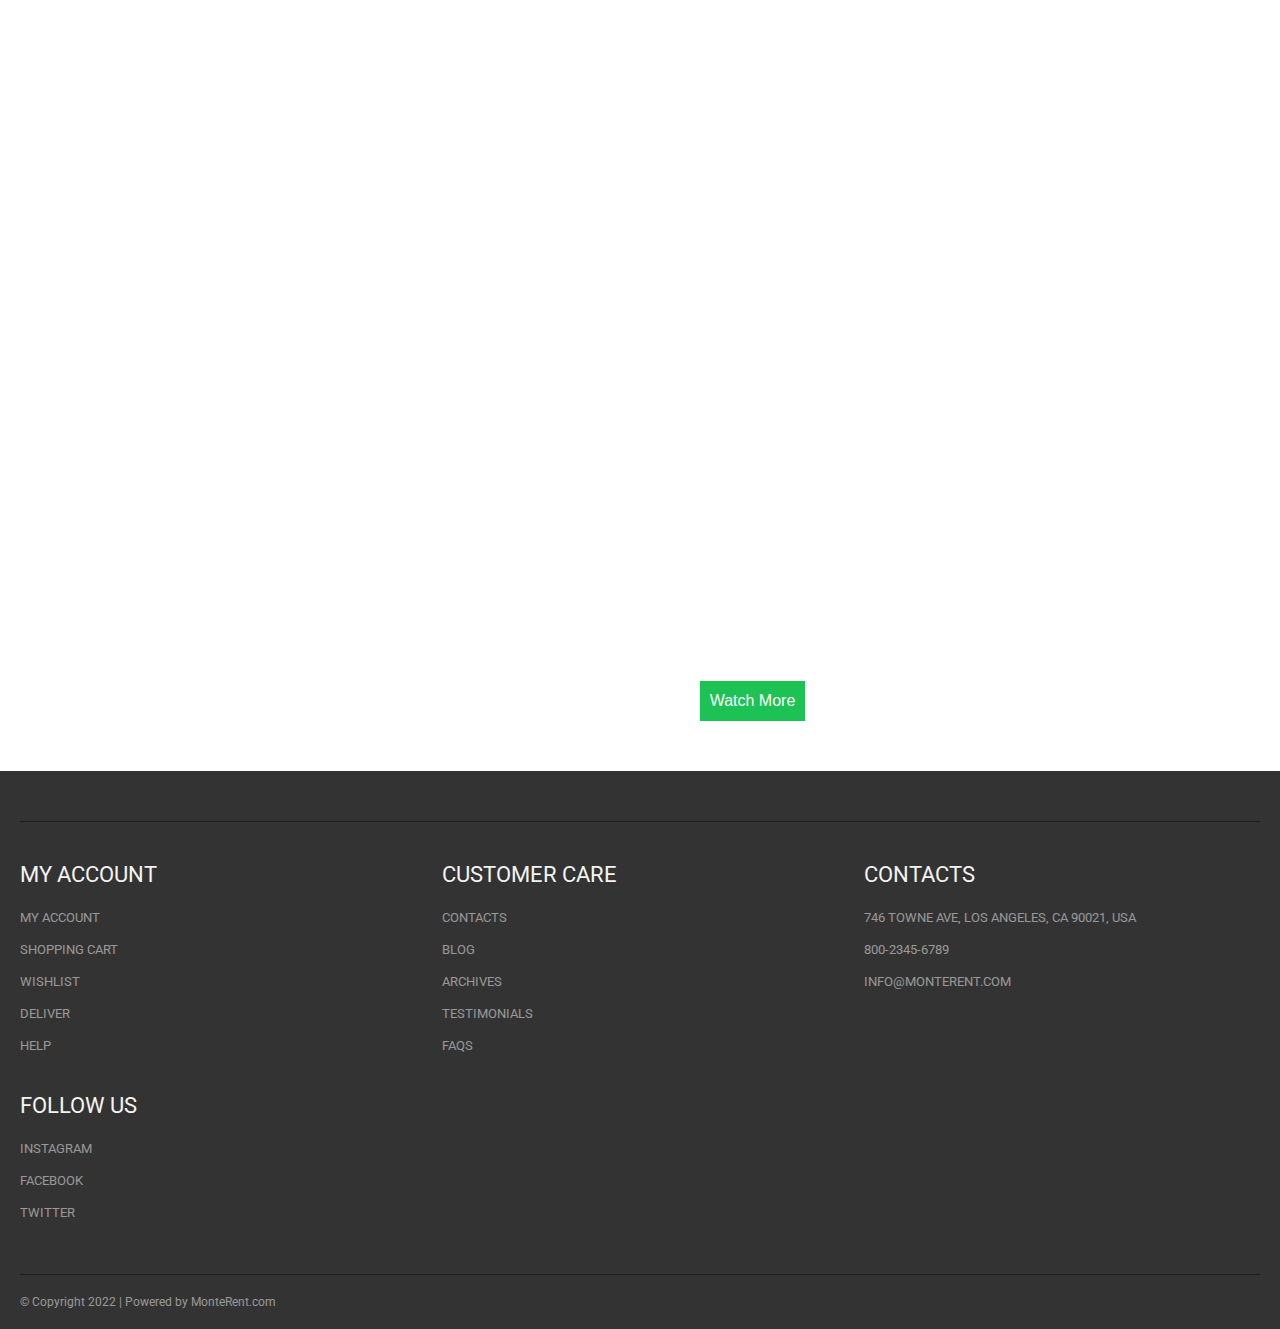
==== commit d0c7bd34: "added news and registration pages" ====
--- a/about.html
+++ b/about.html
@@ -78,11 +78,11 @@
                                         menu__link-underline--active"></div>
                         </li>
                         <li class="menu__item">
-                            <a class="link" href="#">shop</a>
+                            <a class="link" href="news.html">news</a>
                             <div class="menu__link-underline"></div>
                         </li>
                         <li class="menu__item">
-                            <a class="link" href="#">portfolio</a>
+                            <a class="link" href="registration.html">registration</a>
                             <div class="menu__link-underline"></div>
                         </li>
                         <li class="menu__item">
@@ -463,52 +463,6 @@
                 </button>
             </div>
 
-            <!--            хрень-->
-            <div class="topic-label">lorem ipsum</div>
-
-            <div>
-                <p class="story-section__text">
-                    Ab distinctio adipisci atque, dolore esse itaque quaerat
-                    quasi reprehenderit sapiente vel. Aperiam corporis cum eaque est eum laboriosam magni minima obcaecati vel voluptate.
-                    Consequatur id modi omnis veritatis voluptatibus. Atque eaque enim incidunt quidem vel? Autem, est eum ex excepturi exercitationem laudantium magni reprehenderit sequi.
-                </p>
-                <p class="story-section__text">
-                    Veritatisdipisci atque, dolore esse itaque quaerat quasi
-                    reprehenderit sapiente vel. Aperiam corporis cum eaque est eum laboriosam magni minima obcaecati vel voluptate.
-                    Consequatur id modi omnis veritatis voluptatibus. Atque eaque enim incidunt quidem vel? Autem, est eum ex excepturi exercitationem laudantium magni reprehenderit sequi.
-                </p>
-                <p class="story-section__text">
-                    Omnis adipisci atque, dolore esse itaque quaerat quasi
-                    reprehenderit sapiente vel. Aperiam corporis cum eaque est eum laboriosam magni minima obcaecati vel voluptate.
-                    Consequatur id modi omnis veritatis voluptatibus. Atque eaque enim incidunt quidem vel? Autem, est eum ex excepturi exercitationem laudantium magni reprehenderit sequi.
-                </p>
-            </div>
-
-            <div class="topic-label">lorem ipsum</div>
-
-            <div>
-                <p class="story-section__text">
-                    Ab distinctio adipisci atque, dolore esse itaque quaerat
-                    quasi reprehenderit sapiente vel. Aperiam corporis cum eaque est eum laboriosam magni minima obcaecati vel voluptate.
-                    Consequatur id modi omnis veritatis voluptatibus. Atque eaque enim incidunt quidem vel? Autem, est eum ex excepturi exercitationem laudantium magni reprehenderit sequi.
-                </p>
-                <p class="story-section__text">
-                    Veritatisdipisci atque, dolore esse itaque quaerat quasi
-                    reprehenderit sapiente vel. Aperiam corporis cum eaque est eum laboriosam magni minima obcaecati vel voluptate.
-                    Consequatur id modi omnis veritatis voluptatibus. Atque eaque enim incidunt quidem vel? Autem, est eum ex excepturi exercitationem laudantium magni reprehenderit sequi.
-                </p>
-                <p class="story-section__text">
-                    Omnis adipisci atque, dolore esse itaque quaerat quasi
-                    reprehenderit sapiente vel. Aperiam corporis cum eaque est eum laboriosam magni minima obcaecati vel voluptate.
-                    Consequatur id modi omnis veritatis voluptatibus. Atque eaque enim incidunt quidem vel? Autem, est eum ex excepturi exercitationem laudantium magni reprehenderit sequi.
-                </p>
-            </div>
-
-
-
-            <img class="img mask_02" src="img/test-img.jpg">
-
-
 
 
         </div>
--- a/style/about.css
+++ b/style/about.css
@@ -72,23 +72,8 @@
 
 
 
-        .img {
-
-        }
-        .mask_02 {
-            -webkit-mask-image: url(https://daydream.ru/assets/app/img/img_mask_02.svg);
-            mask-image: url(https://daydream.ru/assets/app/img/img_mask_02.svg);
-            -webkit-mask-repeat: no-repeat;
-            mask-repeat: no-repeat;
-            -webkit-mask-size: 100%;
-            mask-size: 100%;
-        }
 
 
 
 
 
-
-
-
-
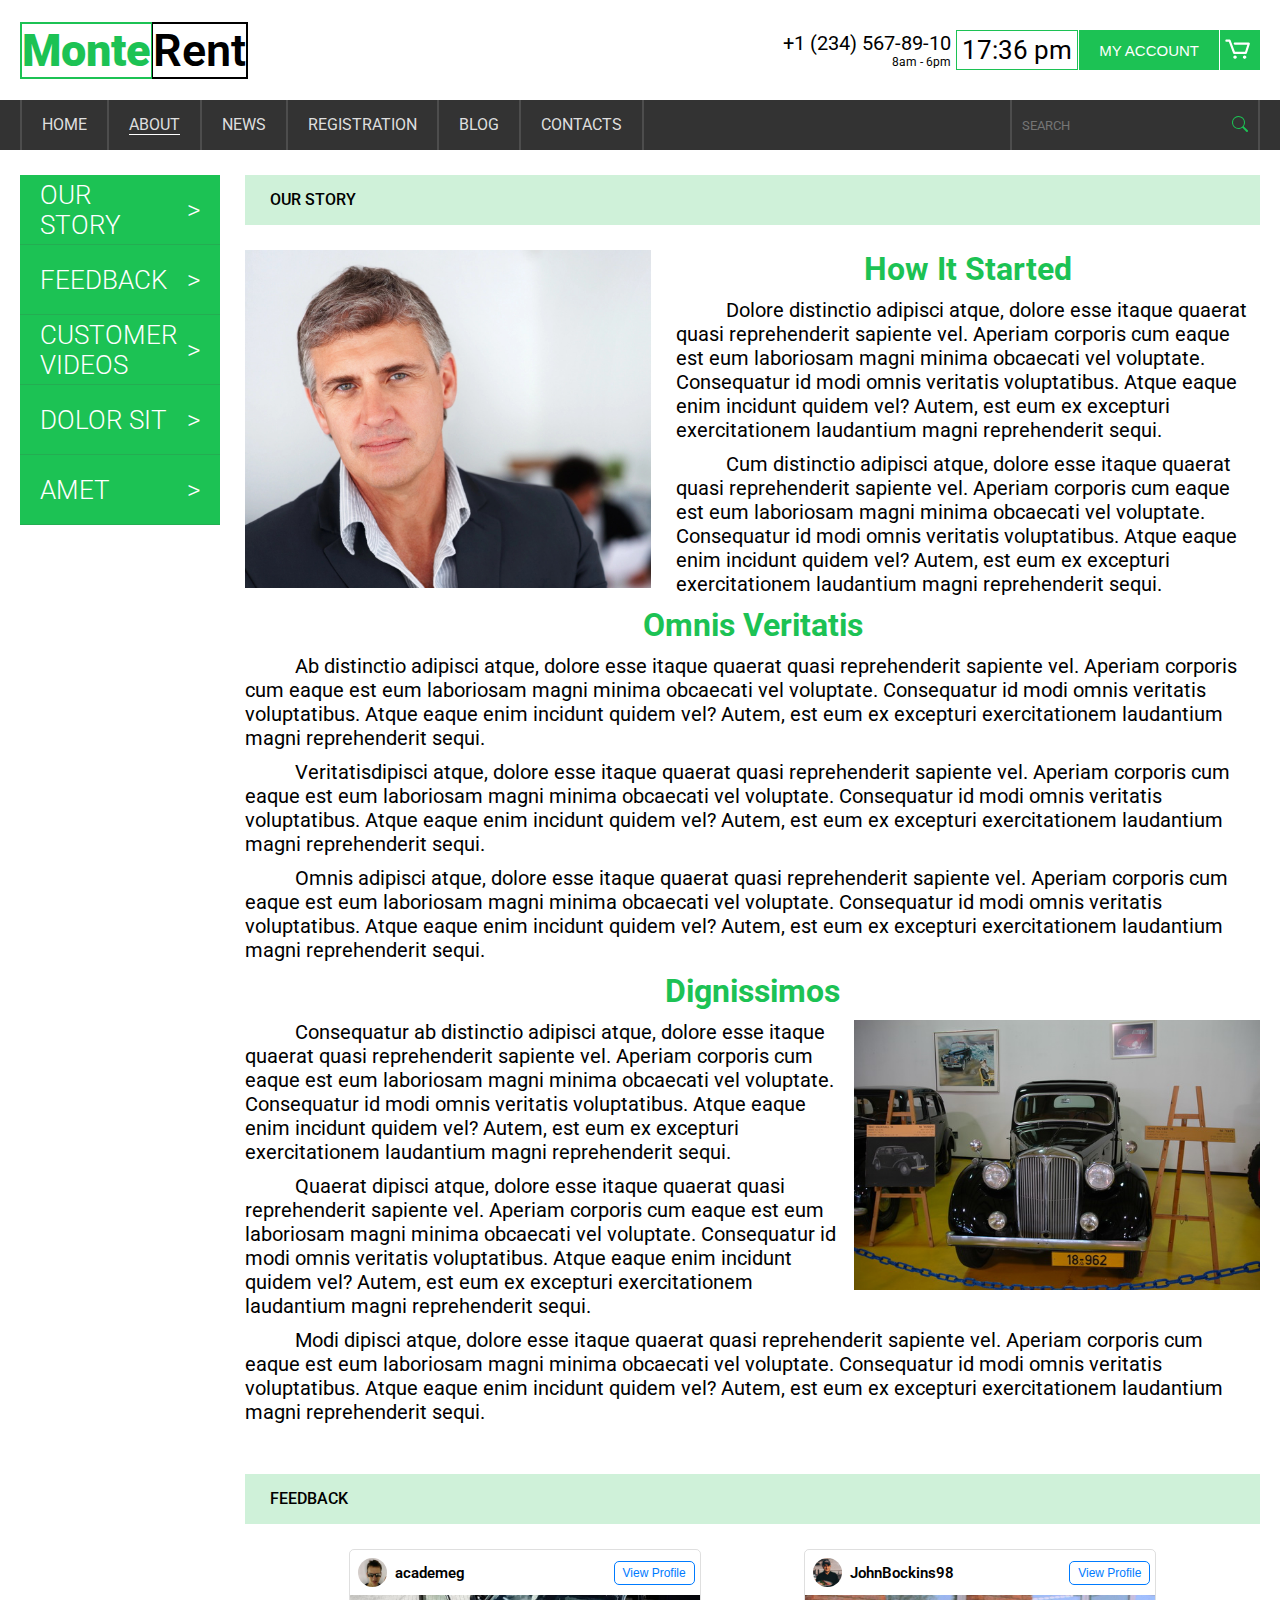
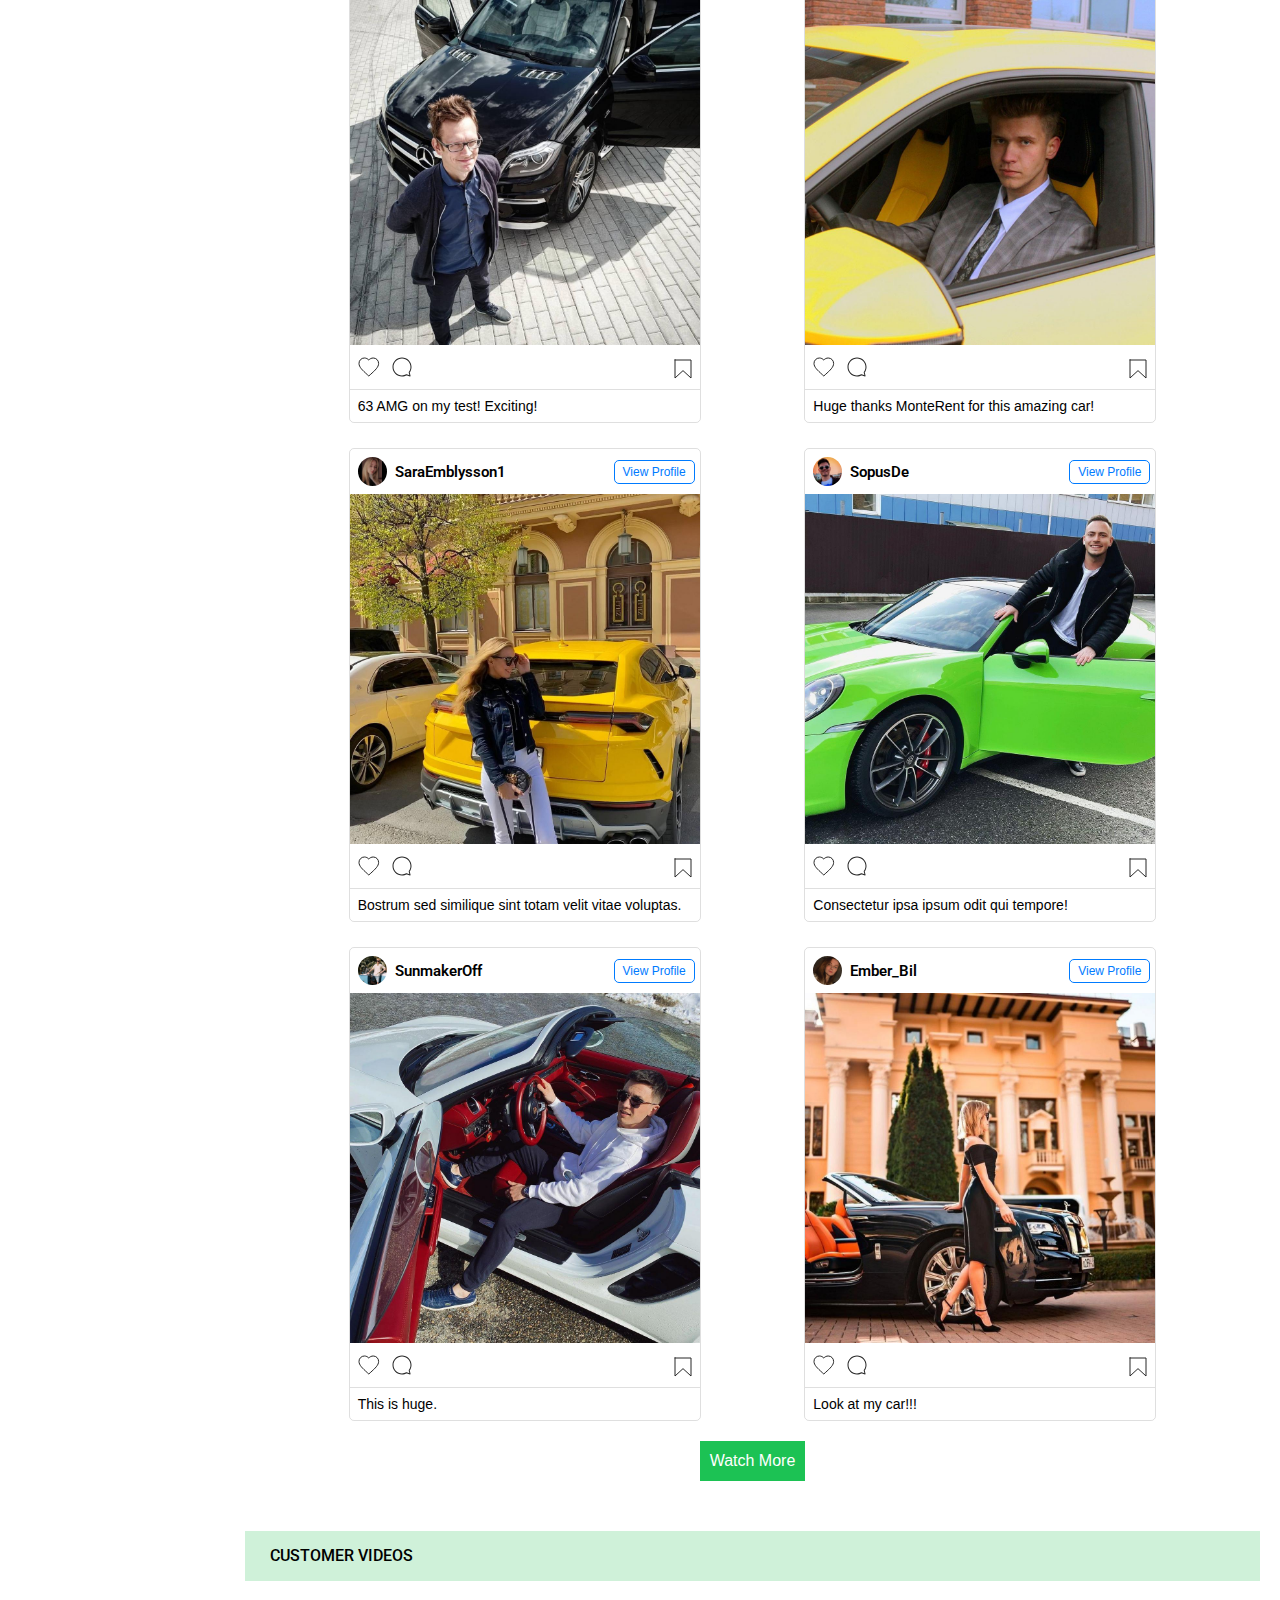
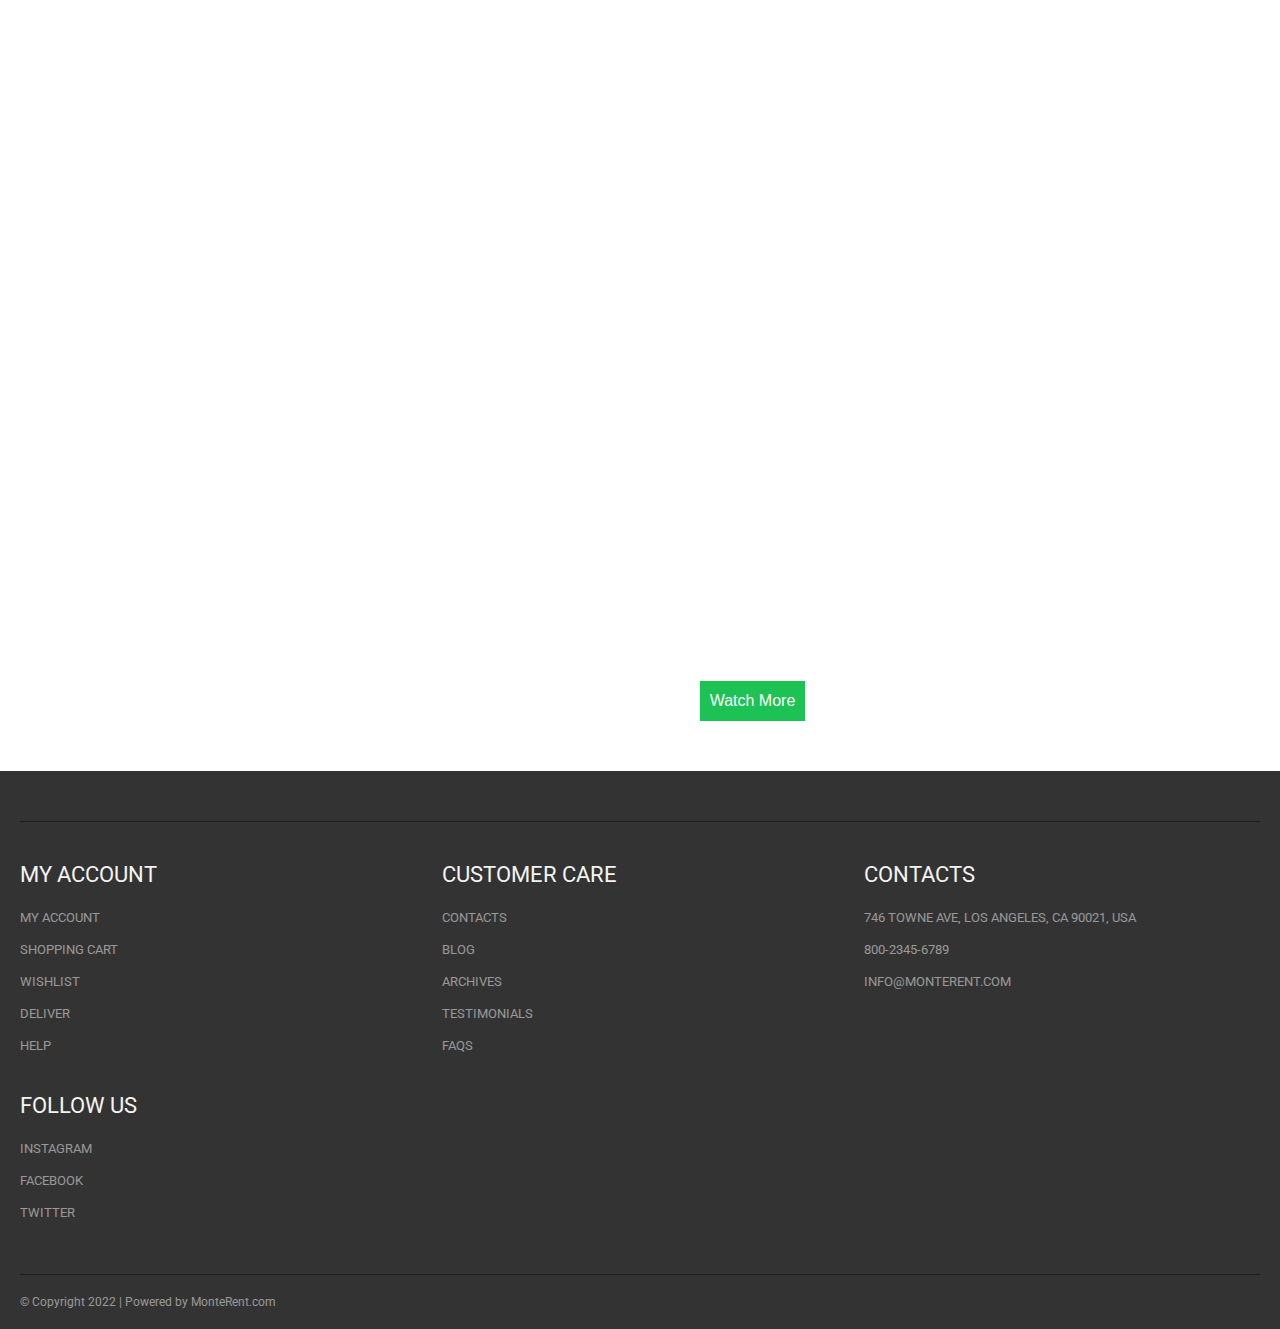
==== commit 3be75f5f: "added clock and some html changes" ====
--- a/about.html
+++ b/about.html
@@ -25,11 +25,24 @@
 
             <div class="header__info">
 
-                <a class="link" href="#">
-                    <div class="header__tel  hover">
-                        +1 (234) 567-89-10
-                    </div>
-                </a>
+                <div class="tel">
+                    <a class="link" href="#">
+                        <div class="tel__number  hover">
+                            +1 (234) 567-89-10
+                        </div>
+                        <div class="tel__hours-label">
+                            8am - 6pm
+                        </div>
+                    </a>
+                    <div class="tel__watch-container">
+                        <p class="tel__watch">
+                            <span class="tel__hours">11</span>
+                            <span class="tel__colon">:</span>
+                            <span class="tel__minutes">57</span>
+                            <span class="tel__am-pm">am</span>
+                        </p>
+                    </div>
+                </div>
 
                 <div class="header__buttons">
 
@@ -67,32 +80,49 @@
 
                 <nav class="menu">
                     <ul class="menu-list  ul">
-                        <li class="menu__item">
-                            <a class="link" href="home.html">home</a>
-                            <div class="menu__link-underline">
-                            </div>
-                        </li>
-                        <li class="menu__item">
-                            <a class="link" href="#">about</a>
-                            <div class="menu__link-underline
-                                        menu__link-underline--active"></div>
-                        </li>
-                        <li class="menu__item">
-                            <a class="link" href="news.html">news</a>
-                            <div class="menu__link-underline"></div>
-                        </li>
-                        <li class="menu__item">
-                            <a class="link" href="registration.html">registration</a>
-                            <div class="menu__link-underline"></div>
-                        </li>
-                        <li class="menu__item">
-                            <a class="link" href="#">blog</a>
-                            <div class="menu__link-underline"></div>
-                        </li>
-                        <li class="menu__item  menu__last-item">
-                            <a class="link" href="#">contacts</a>
-                            <div class="menu__link-underline"></div>
-                        </li>
+                        <a class="link" href="home.html">
+                            <li class="menu__item">
+                                <div>home</div>
+                                <div class="menu__link-underline"></div>
+                            </li>
+                        </a>
+
+                        <a class="link" href="about.html">
+                            <li class="menu__item">
+                                <div>about</div>
+                                <div class="menu__link-underline
+                                            menu__link-underline--active"></div>
+                            </li>
+                        </a>
+
+                        <a class="link" href="news.html">
+                            <li class="menu__item">
+                                <div>news</div>
+                                <div class="menu__link-underline"></div>
+                            </li>
+                        </a>
+
+                        <a class="link" href="registration.html">
+                            <li class="menu__item">
+                                <div>registration</div>
+                                <div class="menu__link-underline"></div>
+                            </li>
+                        </a>
+
+                        <a class="link" href="#">
+                            <li class="menu__item">
+                                <div>blog</div>
+                                <div class="menu__link-underline"></div>
+                            </li>
+                        </a>
+
+                        <a class="link" href="#">
+                            <li class="menu__item
+                                       menu__last-item">
+                                <div>contacts</div>
+                                <div class="menu__link-underline"></div>
+                            </li>
+                        </a>
                     </ul>
                 </nav>
 
@@ -129,7 +159,7 @@
                 </a>
 
                 <a class="link" href="#">
-                    <div class="vertical-menu__item">
+                    <div class="vertical-menu__item feedback">
                         <p class="vertical-menu__item-title">feedback</p>
                         <p class="vertical-menu__arrow">></p>
                     </div>
@@ -226,7 +256,7 @@
             </div>
 
 
-            <div class="topic-label">feedback</div>
+            <div class="topic-label fl">feedback</div>
 
             <div class="feedback-section">
 
@@ -564,5 +594,7 @@
     </div>
 </footer>
 
+<script src="js/about.js"></script>
+<script src="js/watch.js"></script>
 </body>
 </html>--- a/style/about.css
+++ b/style/about.css
@@ -1,6 +1,4 @@
 @import url(elements.css);
-
-/*вынести это в элементы если надо*/
 
 
 
